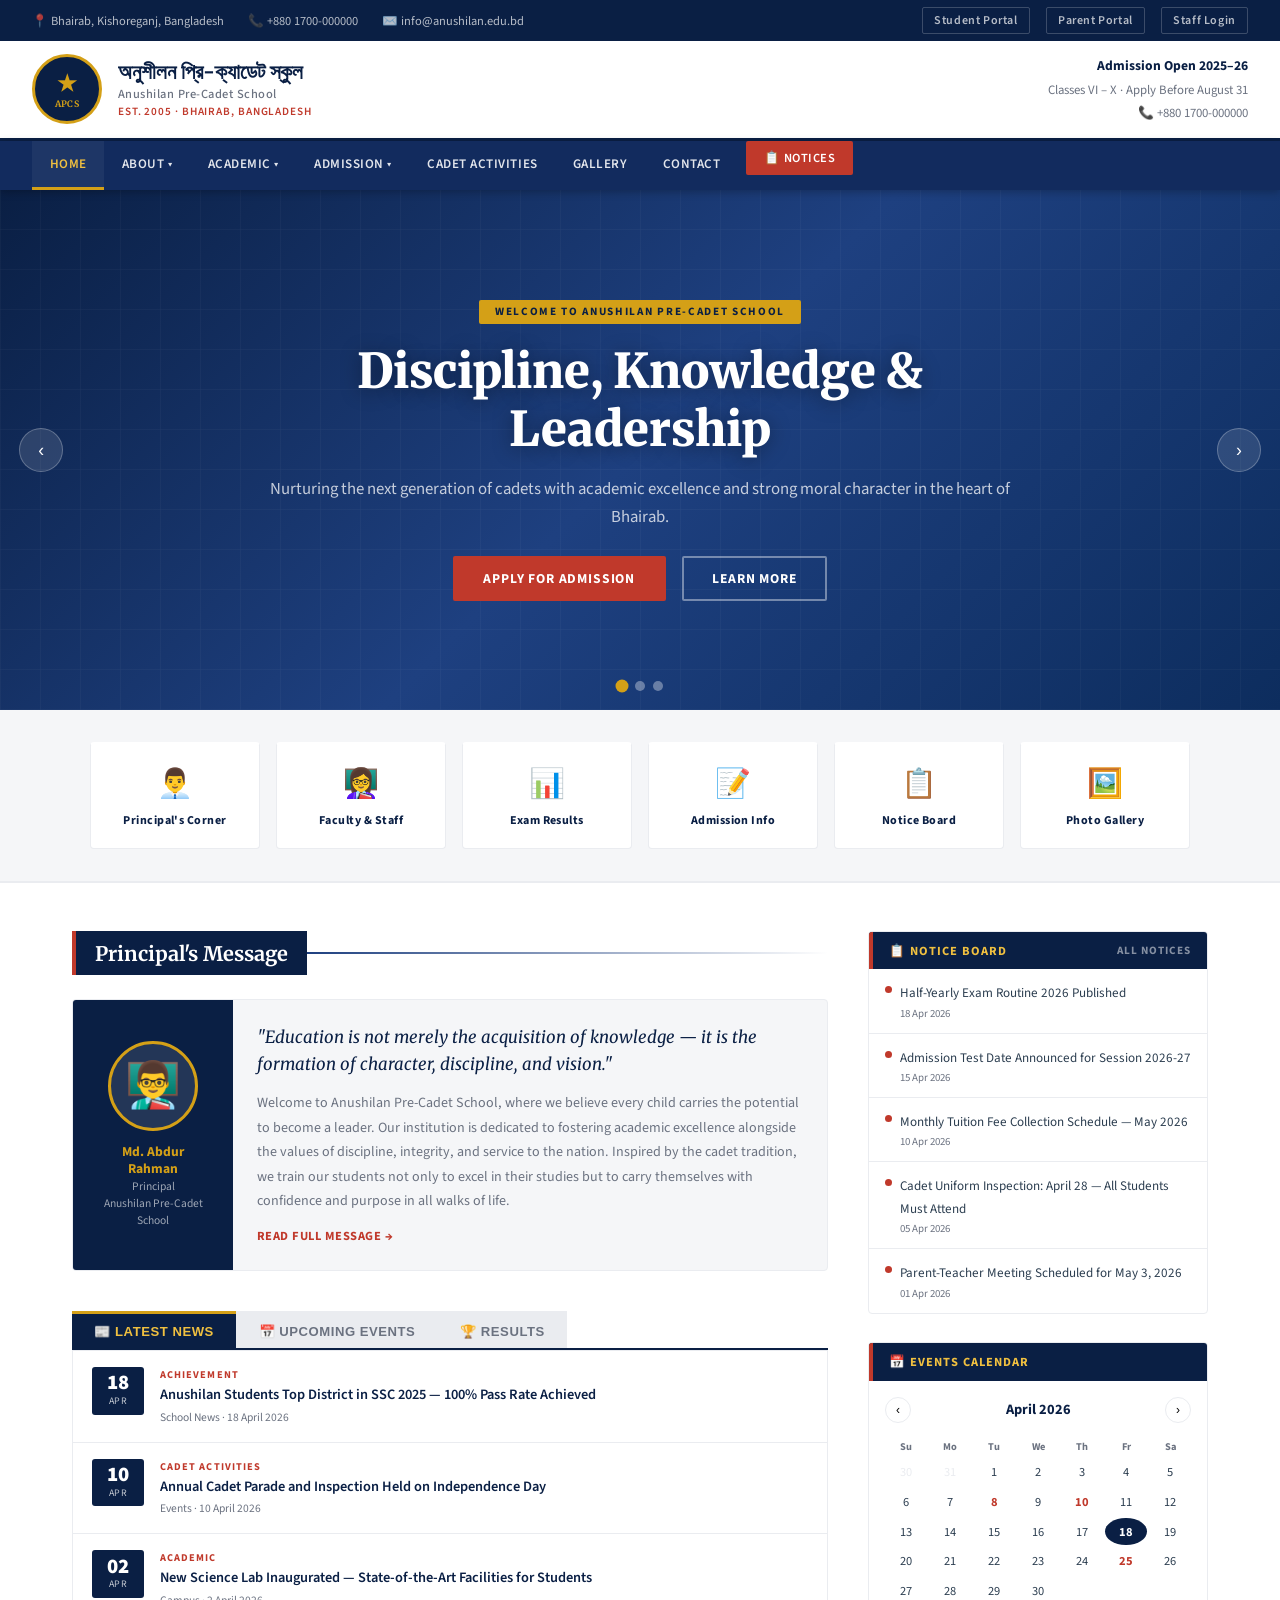
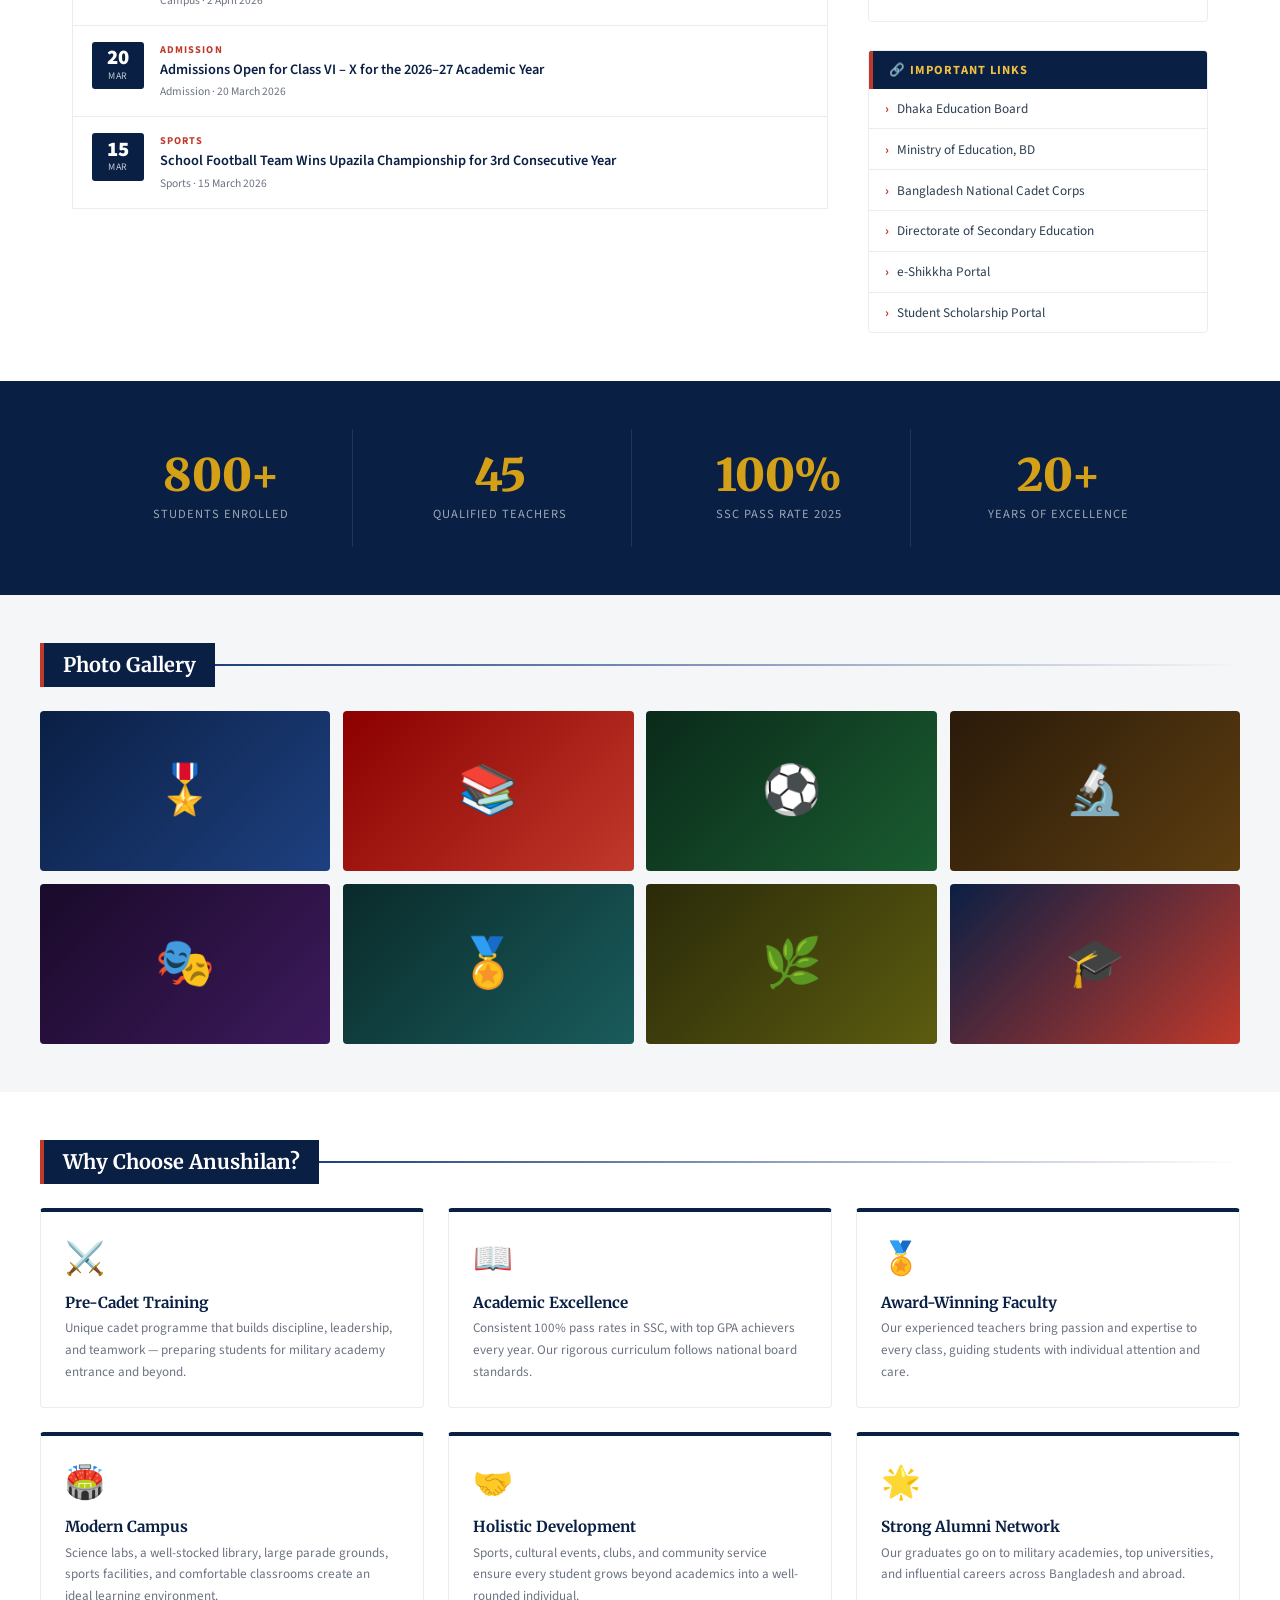
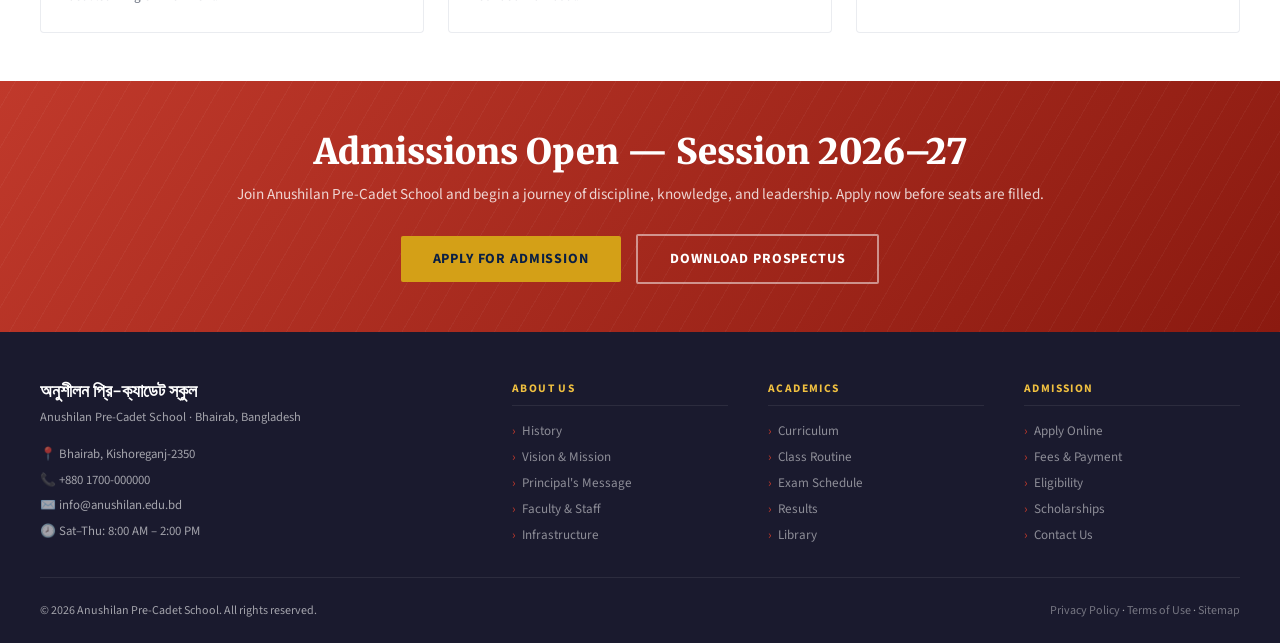
==== index.html @ 70c541c9 "first commit" ====
<!DOCTYPE html>
<html lang="en">
<head>
<meta charset="UTF-8">
<meta name="viewport" content="width=device-width, initial-scale=1.0">
<title>Anushilan Pre-Cadet School</title>
<link href="https://fonts.googleapis.com/css2?family=Merriweather:ital,wght@0,400;0,700;0,900;1,400&family=Source+Sans+3:wght@300;400;500;600;700&display=swap" rel="stylesheet">
<style>
*, *::before, *::after { box-sizing: border-box; margin: 0; padding: 0; }

:root {
  --navy: #0a1f44;
  --navy-mid: #122b5e;
  --navy-light: #1e4080;
  --red: #c0392b;
  --red-bright: #e74c3c;
  --gold: #d4a017;
  --gold-light: #f0c040;
  --white: #ffffff;
  --off-white: #f5f6f8;
  --light-gray: #eaecf0;
  --mid-gray: #6b7280;
  --dark: #1a1a2e;
  --text: #2c3e50;
}

html { scroll-behavior: smooth; }
body {
  font-family: 'Source Sans 3', sans-serif;
  color: var(--text);
  background: var(--white);
  overflow-x: hidden;
}

/* ── TOP BAR ── */
.topbar {
  background: var(--navy);
  padding: 0.45rem 2rem;
  display: flex;
  justify-content: space-between;
  align-items: center;
  font-size: 0.78rem;
  color: rgba(255,255,255,0.7);
  gap: 1rem;
  flex-wrap: wrap;
}
.topbar-left { display: flex; gap: 1.5rem; align-items: center; flex-wrap: wrap; }
.topbar-left span { display: flex; align-items: center; gap: 0.4rem; }
.topbar-right { display: flex; gap: 1rem; align-items: center; }
.topbar-right a {
  color: rgba(255,255,255,0.7); text-decoration: none;
  font-size: 0.75rem; font-weight: 600;
  letter-spacing: 0.05em;
  padding: 0.25rem 0.7rem;
  border: 1px solid rgba(255,255,255,0.2);
  border-radius: 2px;
  transition: all 0.2s;
}
.topbar-right a:hover { background: var(--red); border-color: var(--red); color: #fff; }

/* ── HEADER ── */
header {
  background: var(--white);
  border-bottom: 3px solid var(--navy);
  padding: 0.8rem 2rem;
  display: flex;
  align-items: center;
  justify-content: space-between;
  gap: 1rem;
}
.header-brand { display: flex; align-items: center; gap: 1rem; text-decoration: none; }
.logo-circle {
  width: 70px; height: 70px; flex-shrink: 0;
  background: var(--navy);
  border-radius: 50%;
  border: 3px solid var(--gold);
  display: flex; flex-direction: column;
  align-items: center; justify-content: center;
  color: var(--gold);
  font-family: 'Merriweather', serif;
  font-size: 0.55rem; font-weight: 700;
  letter-spacing: 0.05em; text-align: center;
  line-height: 1.3;
}
.logo-star { font-size: 1.4rem; display: block; }
.school-name-bn {
  font-family: 'Merriweather', serif;
  font-size: 1.3rem; font-weight: 900;
  color: var(--navy); line-height: 1.2;
}
.school-name-en {
  font-size: 0.78rem; color: var(--mid-gray);
  font-weight: 500; letter-spacing: 0.04em;
}
.school-est {
  font-size: 0.7rem; color: var(--red);
  font-weight: 600; letter-spacing: 0.08em;
  text-transform: uppercase; margin-top: 0.1rem;
}
.header-right {
  text-align: right; font-size: 0.8rem; color: var(--mid-gray);
  line-height: 1.8;
}
.header-right strong { color: var(--navy); font-size: 0.85rem; }

/* ── NAV ── */
nav {
  background: var(--navy-mid);
  position: sticky; top: 0; z-index: 100;
  box-shadow: 0 2px 8px rgba(0,0,0,0.25);
}
.nav-inner {
  display: flex; align-items: center;
  justify-content: space-between;
  padding: 0 2rem;
}
.nav-links { display: flex; list-style: none; }
.nav-links > li { position: relative; }
.nav-links > li > a {
  display: block;
  padding: 0.9rem 1.1rem;
  color: rgba(255,255,255,0.88);
  text-decoration: none;
  font-size: 0.82rem; font-weight: 600;
  letter-spacing: 0.04em;
  text-transform: uppercase;
  border-bottom: 3px solid transparent;
  transition: all 0.2s;
  white-space: nowrap;
}
.nav-links > li > a:hover,
.nav-links > li > a.active {
  color: var(--gold-light);
  border-bottom-color: var(--gold);
  background: rgba(255,255,255,0.05);
}
.nav-links li:hover .dropdown { display: block; }
.dropdown {
  display: none;
  position: absolute; top: 100%; left: 0;
  background: var(--navy);
  min-width: 200px;
  border-top: 2px solid var(--gold);
  box-shadow: 0 6px 20px rgba(0,0,0,0.35);
  z-index: 200;
}
.dropdown li a {
  display: block;
  padding: 0.65rem 1.2rem;
  color: rgba(255,255,255,0.75);
  text-decoration: none;
  font-size: 0.8rem;
  border-bottom: 1px solid rgba(255,255,255,0.06);
  transition: all 0.15s;
}
.dropdown li a:hover { background: rgba(255,255,255,0.07); color: var(--gold-light); padding-left: 1.6rem; }

.nav-notice-btn {
  background: var(--red);
  color: #fff !important;
  padding: 0.5rem 1.1rem !important;
  border-radius: 2px;
  border-bottom: none !important;
  margin-left: 0.5rem;
  font-size: 0.78rem !important;
}
.nav-notice-btn:hover { background: var(--red-bright) !important; }

/* Hamburger */
.hamburger {
  display: none;
  flex-direction: column; gap: 5px;
  cursor: pointer; padding: 0.8rem;
  background: none; border: none;
}
.hamburger span {
  display: block; width: 24px; height: 2px;
  background: #fff; border-radius: 2px;
  transition: all 0.3s;
}
.mobile-nav {
  display: none;
  flex-direction: column;
  background: var(--navy);
  padding: 0.5rem 0;
}
.mobile-nav.open { display: flex; }
.mobile-nav a {
  padding: 0.75rem 1.5rem;
  color: rgba(255,255,255,0.8);
  text-decoration: none;
  font-size: 0.85rem; font-weight: 600;
  border-bottom: 1px solid rgba(255,255,255,0.06);
}
.mobile-nav a:hover { background: rgba(255,255,255,0.06); color: var(--gold-light); }

/* ── HERO SLIDER ── */
.hero {
  position: relative;
  height: 520px;
  overflow: hidden;
  background: var(--navy);
}
.slides { display: flex; height: 100%; transition: transform 0.7s ease; }
.slide {
  min-width: 100%; height: 100%;
  display: flex; align-items: center; justify-content: center;
  position: relative; overflow: hidden;
  flex-direction: column; text-align: center;
  padding: 2rem;
}
.slide-1 { background: linear-gradient(135deg, #0a1f44 0%, #1e4080 50%, #0d2d5e 100%); }
.slide-2 { background: linear-gradient(135deg, #1a0a0a 0%, #5c1010 50%, #8b0000 100%); }
.slide-3 { background: linear-gradient(135deg, #0a2a1a 0%, #1a5c30 50%, #0d3d20 100%); }
.slide-bg-pattern {
  position: absolute; inset: 0; opacity: 0.06;
  background-image: repeating-linear-gradient(
    0deg, rgba(255,255,255,0.5) 0, rgba(255,255,255,0.5) 1px, transparent 1px, transparent 40px
  ),
  repeating-linear-gradient(
    90deg, rgba(255,255,255,0.5) 0, rgba(255,255,255,0.5) 1px, transparent 1px, transparent 40px
  );
}
.slide-content { position: relative; z-index: 2; max-width: 750px; }
.slide-tag {
  display: inline-block;
  background: var(--gold);
  color: var(--navy);
  font-size: 0.7rem; font-weight: 700;
  letter-spacing: 0.15em; text-transform: uppercase;
  padding: 0.3rem 1rem; border-radius: 2px;
  margin-bottom: 1.2rem;
}
.slide h2 {
  font-family: 'Merriweather', serif;
  font-size: clamp(1.8rem, 4vw, 3rem);
  font-weight: 900; color: #fff;
  line-height: 1.2; margin-bottom: 1rem;
  text-shadow: 0 2px 20px rgba(0,0,0,0.4);
}
.slide p {
  color: rgba(255,255,255,0.75);
  font-size: clamp(0.9rem, 2vw, 1.05rem);
  line-height: 1.7; margin-bottom: 1.5rem;
}
.slide-btn {
  display: inline-block;
  background: var(--red); color: #fff;
  padding: 0.7rem 1.8rem;
  font-size: 0.85rem; font-weight: 700;
  letter-spacing: 0.06em; text-transform: uppercase;
  text-decoration: none; border-radius: 2px;
  transition: background 0.2s;
  border: 2px solid var(--red);
}
.slide-btn:hover { background: var(--red-bright); }
.slide-btn-outline {
  background: transparent; color: #fff;
  margin-left: 0.8rem;
  border: 2px solid rgba(255,255,255,0.4);
}
.slide-btn-outline:hover { border-color: #fff; background: rgba(255,255,255,0.08); }

.slider-dots {
  position: absolute; bottom: 1.2rem; left: 50%;
  transform: translateX(-50%);
  display: flex; gap: 0.5rem; z-index: 10;
}
.dot {
  width: 10px; height: 10px; border-radius: 50%;
  background: rgba(255,255,255,0.35);
  cursor: pointer; transition: background 0.2s, transform 0.2s;
  border: none;
}
.dot.active { background: var(--gold); transform: scale(1.3); }

.slider-arrow {
  position: absolute; top: 50%; transform: translateY(-50%);
  background: rgba(255,255,255,0.12);
  border: 1px solid rgba(255,255,255,0.25);
  color: #fff; width: 44px; height: 44px;
  border-radius: 50%;
  cursor: pointer; font-size: 1.1rem;
  display: flex; align-items: center; justify-content: center;
  transition: background 0.2s; z-index: 10;
}
.slider-arrow:hover { background: var(--navy); }
.slider-prev { left: 1.2rem; }
.slider-next { right: 1.2rem; }

/* ── QUICK LINKS ── */
.quick-links {
  background: var(--off-white);
  border-bottom: 2px solid var(--light-gray);
  padding: 2rem;
}
.quick-links-grid {
  display: grid;
  grid-template-columns: repeat(6, 1fr);
  gap: 1rem;
  max-width: 1100px; margin: 0 auto;
}
.ql-item {
  display: flex; flex-direction: column;
  align-items: center; gap: 0.5rem;
  padding: 1.2rem 0.5rem;
  background: var(--white);
  border: 1px solid var(--light-gray);
  border-radius: 4px;
  text-decoration: none; color: var(--navy);
  text-align: center;
  transition: all 0.2s;
  border-top: 3px solid transparent;
}
.ql-item:hover {
  border-top-color: var(--red);
  box-shadow: 0 4px 16px rgba(0,0,0,0.08);
  transform: translateY(-3px);
  color: var(--red);
}
.ql-icon { font-size: 1.8rem; }
.ql-label { font-size: 0.75rem; font-weight: 700; letter-spacing: 0.04em; line-height: 1.3; }

/* ── MAIN CONTENT LAYOUT ── */
.main-wrapper {
  max-width: 1200px; margin: 0 auto;
  padding: 3rem 2rem;
  display: grid;
  grid-template-columns: 1fr 340px;
  gap: 2.5rem;
}

/* ── SECTION HEADING ── */
.sec-heading {
  display: flex; align-items: center; gap: 0;
  margin-bottom: 1.5rem;
}
.sec-heading h2 {
  font-family: 'Merriweather', serif;
  font-size: 1.25rem; font-weight: 700;
  color: var(--white);
  background: var(--navy);
  padding: 0.6rem 1.2rem;
  border-left: 4px solid var(--red);
}
.sec-heading-line {
  flex: 1; height: 2px;
  background: linear-gradient(to right, var(--navy-light), transparent);
}

/* ── PRINCIPAL MSG ── */
.principal-msg {
  background: var(--off-white);
  border: 1px solid var(--light-gray);
  border-radius: 4px;
  overflow: hidden;
  margin-bottom: 2.5rem;
}
.principal-inner {
  display: flex; gap: 0; align-items: stretch;
}
.principal-photo {
  width: 160px; flex-shrink: 0;
  background: var(--navy);
  display: flex; flex-direction: column;
  align-items: center; justify-content: center;
  padding: 1.5rem;
  gap: 0.7rem; text-align: center;
}
.principal-avatar {
  width: 90px; height: 90px; border-radius: 50%;
  background: rgba(255,255,255,0.1);
  border: 3px solid var(--gold);
  display: flex; align-items: center; justify-content: center;
  font-size: 2.8rem;
}
.principal-name {
  color: var(--gold); font-weight: 700; font-size: 0.85rem; line-height: 1.3;
}
.principal-title {
  color: rgba(255,255,255,0.6); font-size: 0.72rem;
}
.principal-body { padding: 1.5rem; flex: 1; }
.principal-body blockquote {
  font-family: 'Merriweather', serif;
  font-size: 1.05rem; font-style: italic;
  color: var(--navy); margin-bottom: 0.8rem;
  line-height: 1.6;
}
.principal-body p {
  font-size: 0.88rem; color: var(--mid-gray);
  line-height: 1.75;
}
.read-more {
  display: inline-block; margin-top: 0.8rem;
  font-size: 0.78rem; font-weight: 700;
  color: var(--red); text-decoration: none;
  letter-spacing: 0.04em; text-transform: uppercase;
}
.read-more:hover { text-decoration: underline; }

/* ── NEWS & EVENTS ── */
.news-events { margin-bottom: 2.5rem; }
.news-tabs {
  display: flex; gap: 0; margin-bottom: 0;
  border-bottom: 2px solid var(--navy);
}
.tab-btn {
  padding: 0.6rem 1.4rem;
  font-size: 0.82rem; font-weight: 700;
  letter-spacing: 0.04em; text-transform: uppercase;
  background: var(--light-gray); color: var(--mid-gray);
  border: none; cursor: pointer;
  transition: all 0.2s;
  border-top: 3px solid transparent;
}
.tab-btn.active {
  background: var(--navy); color: var(--gold-light);
  border-top-color: var(--gold);
}
.tab-content { display: none; }
.tab-content.active { display: block; }

.news-list { list-style: none; border: 1px solid var(--light-gray); }
.news-item {
  display: flex; align-items: flex-start; gap: 1rem;
  padding: 1rem 1.2rem;
  border-bottom: 1px solid var(--light-gray);
  transition: background 0.15s;
}
.news-item:last-child { border-bottom: none; }
.news-item:hover { background: var(--off-white); }
.news-date-box {
  min-width: 52px; text-align: center;
  background: var(--navy); color: #fff;
  border-radius: 3px; padding: 0.4rem 0.3rem;
  flex-shrink: 0;
}
.news-date-day { font-size: 1.3rem; font-weight: 900; line-height: 1; }
.news-date-mon { font-size: 0.62rem; text-transform: uppercase; letter-spacing: 0.06em; opacity: 0.75; }
.news-item-body { flex: 1; }
.news-item-tag {
  font-size: 0.65rem; font-weight: 700;
  letter-spacing: 0.1em; text-transform: uppercase;
  color: var(--red); margin-bottom: 0.2rem;
}
.news-item-title {
  font-size: 0.9rem; font-weight: 600;
  color: var(--navy); text-decoration: none;
  line-height: 1.4; display: block;
}
.news-item-title:hover { color: var(--red); }
.news-item-meta { font-size: 0.72rem; color: var(--mid-gray); margin-top: 0.2rem; }

/* ── SIDEBAR ── */
.sidebar { display: flex; flex-direction: column; gap: 1.8rem; }

.sidebar-widget {
  border: 1px solid var(--light-gray);
  border-radius: 4px; overflow: hidden;
}
.widget-header {
  background: var(--navy);
  color: var(--gold-light);
  padding: 0.6rem 1rem;
  font-size: 0.78rem; font-weight: 700;
  letter-spacing: 0.08em; text-transform: uppercase;
  border-left: 4px solid var(--red);
  display: flex; justify-content: space-between; align-items: center;
}
.widget-header a { color: rgba(255,255,255,0.5); font-size: 0.7rem; text-decoration: none; }
.widget-header a:hover { color: var(--gold-light); }

.notice-list { list-style: none; }
.notice-item {
  padding: 0.75rem 1rem;
  border-bottom: 1px solid var(--light-gray);
  display: flex; gap: 0.5rem; align-items: flex-start;
}
.notice-item:last-child { border-bottom: none; }
.notice-dot {
  width: 7px; height: 7px; border-radius: 50%;
  background: var(--red); flex-shrink: 0; margin-top: 5px;
}
.notice-item a {
  font-size: 0.82rem; color: var(--text);
  text-decoration: none; line-height: 1.5;
}
.notice-item a:hover { color: var(--red); }
.notice-date { font-size: 0.68rem; color: var(--mid-gray); display: block; margin-top: 0.1rem; }

.events-calendar { padding: 1rem; }
.cal-header {
  display: flex; justify-content: space-between; align-items: center;
  margin-bottom: 0.8rem;
}
.cal-month { font-weight: 700; font-size: 0.9rem; color: var(--navy); }
.cal-nav { background: none; border: 1px solid var(--light-gray); width: 26px; height: 26px; border-radius: 50%; cursor: pointer; font-size: 0.75rem; }
.cal-grid { display: grid; grid-template-columns: repeat(7, 1fr); gap: 2px; text-align: center; }
.cal-day-name { font-size: 0.65rem; font-weight: 700; color: var(--mid-gray); padding: 0.2rem; }
.cal-day {
  font-size: 0.78rem; padding: 0.3rem 0.1rem;
  border-radius: 3px; cursor: pointer; color: var(--text);
}
.cal-day:hover { background: var(--off-white); }
.cal-day.today { background: var(--navy); color: #fff; font-weight: 700; border-radius: 50%; }
.cal-day.has-event { color: var(--red); font-weight: 700; }
.cal-day.other-month { color: var(--light-gray); }

.links-list { list-style: none; }
.links-list li a {
  display: flex; align-items: center; gap: 0.5rem;
  padding: 0.65rem 1rem;
  color: var(--text); text-decoration: none;
  font-size: 0.83rem;
  border-bottom: 1px solid var(--light-gray);
  transition: all 0.15s;
}
.links-list li:last-child a { border-bottom: none; }
.links-list li a:hover { background: var(--off-white); color: var(--red); padding-left: 1.4rem; }
.links-list li a::before { content: '›'; color: var(--red); font-weight: 700; }

/* ── STATS BAND ── */
.stats-band {
  background: var(--navy);
  padding: 3rem 2rem;
}
.stats-inner {
  max-width: 1100px; margin: 0 auto;
  display: grid;
  grid-template-columns: repeat(4, 1fr);
  gap: 1rem; text-align: center;
}
.stat-box {
  padding: 1.5rem 1rem;
  border-right: 1px solid rgba(255,255,255,0.1);
}
.stat-box:last-child { border-right: none; }
.stat-num {
  font-family: 'Merriweather', serif;
  font-size: 2.8rem; font-weight: 900;
  color: var(--gold); line-height: 1;
}
.stat-label {
  font-size: 0.78rem; color: rgba(255,255,255,0.6);
  letter-spacing: 0.08em; text-transform: uppercase; margin-top: 0.4rem;
}

/* ── GALLERY STRIP ── */
.gallery-section {
  background: var(--off-white);
  padding: 3rem 2rem;
}
.gallery-inner { max-width: 1200px; margin: 0 auto; }
.gallery-grid {
  display: grid;
  grid-template-columns: repeat(4, 1fr);
  gap: 0.8rem; margin-top: 1.5rem;
}
.gal-item {
  height: 160px;
  border-radius: 4px;
  overflow: hidden; cursor: pointer;
  position: relative;
  display: flex; align-items: center; justify-content: center;
  font-size: 3rem;
  transition: transform 0.2s;
}
.gal-item:hover { transform: scale(1.03); }
.gal-item:hover .gal-overlay { opacity: 1; }
.gal-1 { background: linear-gradient(135deg, #0a1f44, #1e4080); }
.gal-2 { background: linear-gradient(135deg, #8b0000, #c0392b); }
.gal-3 { background: linear-gradient(135deg, #0a2a1a, #1a5c30); }
.gal-4 { background: linear-gradient(135deg, #2a1a0a, #5c3d10); }
.gal-5 { background: linear-gradient(135deg, #1a0a2a, #3d1a5c); }
.gal-6 { background: linear-gradient(135deg, #0a2a2a, #1a5c5c); }
.gal-7 { background: linear-gradient(135deg, #2a2a0a, #5c5c10); }
.gal-8 { background: linear-gradient(135deg, #0a1f44, #c0392b); }
.gal-overlay {
  position: absolute; inset: 0;
  background: rgba(0,0,0,0.5);
  display: flex; align-items: center; justify-content: center;
  color: #fff; font-size: 0.75rem; font-weight: 700;
  letter-spacing: 0.08em; text-transform: uppercase;
  opacity: 0; transition: opacity 0.2s;
}

/* ── ACHIEVEMENTS ── */
.achievements {
  padding: 3rem 2rem;
  background: var(--white);
}
.achievements-inner { max-width: 1200px; margin: 0 auto; }
.ach-grid {
  display: grid;
  grid-template-columns: repeat(3, 1fr);
  gap: 1.5rem; margin-top: 1.5rem;
}
.ach-card {
  border: 1px solid var(--light-gray);
  border-radius: 4px; padding: 1.5rem;
  border-top: 4px solid var(--navy);
  transition: all 0.2s; cursor: default;
}
.ach-card:hover { border-top-color: var(--red); box-shadow: 0 6px 20px rgba(0,0,0,0.07); }
.ach-icon { font-size: 2rem; margin-bottom: 0.7rem; }
.ach-title {
  font-family: 'Merriweather', serif;
  font-size: 0.95rem; font-weight: 700;
  color: var(--navy); margin-bottom: 0.4rem;
}
.ach-desc { font-size: 0.82rem; color: var(--mid-gray); line-height: 1.65; }

/* ── ADMISSION BANNER ── */
.admission-banner {
  background: linear-gradient(135deg, var(--red) 0%, #8b1a10 100%);
  padding: 3rem 2rem;
  text-align: center;
  position: relative; overflow: hidden;
}
.admission-banner::before {
  content: '';
  position: absolute; inset: 0;
  background: repeating-linear-gradient(
    -60deg, rgba(255,255,255,0.04) 0, rgba(255,255,255,0.04) 1px,
    transparent 1px, transparent 20px
  );
}
.admission-banner h2 {
  font-family: 'Merriweather', serif;
  font-size: clamp(1.5rem, 3vw, 2.2rem);
  color: #fff; font-weight: 900;
  margin-bottom: 0.6rem; position: relative;
}
.admission-banner p { color: rgba(255,255,255,0.8); font-size: 0.95rem; margin-bottom: 1.8rem; position: relative; }
.adm-btn {
  display: inline-block;
  background: var(--gold); color: var(--navy);
  padding: 0.8rem 2rem;
  font-size: 0.88rem; font-weight: 700;
  letter-spacing: 0.06em; text-transform: uppercase;
  text-decoration: none; border-radius: 2px;
  margin: 0 0.4rem; position: relative;
  transition: all 0.2s;
}
.adm-btn:hover { background: var(--gold-light); transform: translateY(-2px); }
.adm-btn-outline {
  background: transparent; color: #fff;
  border: 2px solid rgba(255,255,255,0.5);
}
.adm-btn-outline:hover { border-color: #fff; background: rgba(255,255,255,0.08); }

/* ── FOOTER ── */
footer {
  background: var(--dark);
  color: rgba(255,255,255,0.6);
  padding: 3rem 2rem 1.5rem;
}
.footer-grid {
  max-width: 1200px; margin: 0 auto;
  display: grid;
  grid-template-columns: 2fr 1fr 1fr 1fr;
  gap: 2.5rem;
  padding-bottom: 2rem;
  border-bottom: 1px solid rgba(255,255,255,0.08);
  margin-bottom: 1.5rem;
}
.footer-brand-name {
  font-family: 'Merriweather', serif;
  font-size: 1.1rem; color: #fff; font-weight: 700;
  margin-bottom: 0.4rem;
}
.footer-brand-sub { font-size: 0.78rem; margin-bottom: 1rem; }
.footer-contact { font-size: 0.8rem; line-height: 2; }
.footer-contact span { display: flex; gap: 0.5rem; align-items: center; }
.footer-col h4 {
  font-size: 0.72rem; font-weight: 700;
  letter-spacing: 0.12em; text-transform: uppercase;
  color: var(--gold-light); margin-bottom: 1rem;
  padding-bottom: 0.5rem;
  border-bottom: 1px solid rgba(255,255,255,0.08);
}
.footer-col ul { list-style: none; display: flex; flex-direction: column; gap: 0.5rem; }
.footer-col a {
  text-decoration: none; color: rgba(255,255,255,0.5);
  font-size: 0.82rem; transition: color 0.2s;
  display: flex; align-items: center; gap: 0.4rem;
}
.footer-col a::before { content: '›'; color: var(--red); }
.footer-col a:hover { color: var(--gold-light); }
.footer-bottom {
  max-width: 1200px; margin: 0 auto;
  display: flex; justify-content: space-between;
  align-items: center; flex-wrap: wrap; gap: 0.8rem;
  font-size: 0.75rem;
}
.footer-bottom a { color: rgba(255,255,255,0.4); text-decoration: none; }
.footer-bottom a:hover { color: var(--gold-light); }

/* ── RESPONSIVE ── */
@media (max-width: 1024px) {
  .main-wrapper { grid-template-columns: 1fr 280px; }
  .quick-links-grid { grid-template-columns: repeat(3, 1fr); }
  .stats-inner { grid-template-columns: repeat(2, 1fr); }
  .stats-inner .stat-box:nth-child(2) { border-right: none; }
  .gallery-grid { grid-template-columns: repeat(3, 1fr); }
  .gal-item:last-child { display: none; }
  .footer-grid { grid-template-columns: 1fr 1fr; }
}

@media (max-width: 768px) {
  .topbar { padding: 0.4rem 1rem; }
  .topbar-right { display: none; }
  header { padding: 0.8rem 1rem; }
  .header-right { display: none; }
  .logo-circle { width: 55px; height: 55px; }
  .school-name-bn { font-size: 1rem; }

  .nav-inner { padding: 0 1rem; }
  .nav-links { display: none; }
  .hamburger { display: flex; }

  .hero { height: 420px; }
  .slide h2 { font-size: 1.5rem; }
  .slide-btn-outline { display: none; }

  .quick-links-grid { grid-template-columns: repeat(3, 1fr); gap: 0.6rem; }

  .main-wrapper {
    grid-template-columns: 1fr;
    padding: 1.5rem 1rem;
  }
  .sidebar { order: -1; }

  .principal-inner { flex-direction: column; }
  .principal-photo { width: 100%; flex-direction: row; padding: 1rem 1.5rem; gap: 1rem; }
  .principal-avatar { width: 60px; height: 60px; font-size: 1.8rem; }

  .stats-inner { grid-template-columns: repeat(2, 1fr); gap: 0.5rem; }
  .gallery-grid { grid-template-columns: repeat(2, 1fr); }
  .gal-item:nth-child(n+5) { display: none; }
  .ach-grid { grid-template-columns: 1fr; }
  .footer-grid { grid-template-columns: 1fr 1fr; gap: 1.5rem; }
}

@media (max-width: 480px) {
  .quick-links-grid { grid-template-columns: repeat(2, 1fr); }
  .news-tabs { overflow-x: auto; }
  .tab-btn { padding: 0.5rem 0.8rem; font-size: 0.75rem; white-space: nowrap; }
  .stats-inner { grid-template-columns: 1fr 1fr; }
  .stat-num { font-size: 2rem; }
  .gallery-grid { grid-template-columns: 1fr 1fr; }
  .footer-grid { grid-template-columns: 1fr; }
  .footer-bottom { flex-direction: column; text-align: center; }
  .adm-btn { display: block; margin: 0.4rem auto; max-width: 260px; }
}
</style>
</head>
<body>

<!-- TOP BAR -->
<div class="topbar">
  <div class="topbar-left">
    <span>📍 Bhairab, Kishoreganj, Bangladesh</span>
    <span>📞 +880 1700-000000</span>
    <span>✉️ info@anushilan.edu.bd</span>
  </div>
  <div class="topbar-right">
    <a href="#">Student Portal</a>
    <a href="#">Parent Portal</a>
    <a href="#">Staff Login</a>
  </div>
</div>

<!-- HEADER -->
<header>
  <a href="#" class="header-brand">
    <div class="logo-circle">
      <span class="logo-star">★</span>
      APCS
    </div>
    <div>
      <div class="school-name-bn">অনুশীলন প্রি-ক্যাডেট স্কুল</div>
      <div class="school-name-en">Anushilan Pre-Cadet School</div>
      <div class="school-est">Est. 2005 · Bhairab, Bangladesh</div>
    </div>
  </a>
  <div class="header-right">
    <strong>Admission Open 2025–26</strong><br>
    Classes VI – X · Apply Before August 31<br>
    📞 +880 1700-000000
  </div>
</header>

<!-- NAV -->
<nav>
  <div class="nav-inner">
    <ul class="nav-links" id="navLinks">
      <li><a href="#" class="active">Home</a></li>
      <li>
        <a href="#">About ▾</a>
        <ul class="dropdown">
          <li><a href="#">History</a></li>
          <li><a href="#">Vision & Mission</a></li>
          <li><a href="#">Principal's Message</a></li>
          <li><a href="#">Faculty & Staff</a></li>
          <li><a href="#">Infrastructure</a></li>
        </ul>
      </li>
      <li>
        <a href="#">Academic ▾</a>
        <ul class="dropdown">
          <li><a href="#">Curriculum</a></li>
          <li><a href="#">Class Routine</a></li>
          <li><a href="#">Results</a></li>
          <li><a href="#">Examination</a></li>
          <li><a href="#">Library</a></li>
        </ul>
      </li>
      <li>
        <a href="#">Admission ▾</a>
        <ul class="dropdown">
          <li><a href="#">How to Apply</a></li>
          <li><a href="#">Fees & Payment</a></li>
          <li><a href="#">Eligibility</a></li>
          <li><a href="#">Scholarships</a></li>
        </ul>
      </li>
      <li><a href="#">Cadet Activities</a></li>
      <li><a href="#">Gallery</a></li>
      <li><a href="#">Contact</a></li>
      <li><a href="#" class="nav-notice-btn">📋 Notices</a></li>
    </ul>
    <button class="hamburger" id="hamburger" aria-label="Menu">
      <span></span><span></span><span></span>
    </button>
  </div>
  <div class="mobile-nav" id="mobileNav">
    <a href="#">🏠 Home</a>
    <a href="#">ℹ️ About</a>
    <a href="#">📚 Academic</a>
    <a href="#">📝 Admission</a>
    <a href="#">⚔️ Cadet Activities</a>
    <a href="#">🖼️ Gallery</a>
    <a href="#">📋 Notices</a>
    <a href="#">📞 Contact</a>
  </div>
</nav>

<!-- HERO SLIDER -->
<section class="hero">
  <div class="slides" id="slides">
    <div class="slide slide-1">
      <div class="slide-bg-pattern"></div>
      <div class="slide-content">
        <span class="slide-tag">Welcome to Anushilan Pre-Cadet School</span>
        <h2>Discipline, Knowledge &amp; Leadership</h2>
        <p>Nurturing the next generation of cadets with academic excellence and strong moral character in the heart of Bhairab.</p>
        <a href="#" class="slide-btn">Apply for Admission</a>
        <a href="#" class="slide-btn slide-btn-outline">Learn More</a>
      </div>
    </div>
    <div class="slide slide-2">
      <div class="slide-bg-pattern"></div>
      <div class="slide-content">
        <span class="slide-tag">Academic Excellence</span>
        <h2>Shaping Brilliant Minds for Tomorrow</h2>
        <p>Our students consistently achieve top results in national exams, with expert faculty guiding every step of the journey.</p>
        <a href="#" class="slide-btn">View Results</a>
        <a href="#" class="slide-btn slide-btn-outline">Meet Our Faculty</a>
      </div>
    </div>
    <div class="slide slide-3">
      <div class="slide-bg-pattern"></div>
      <div class="slide-content">
        <span class="slide-tag">Cadet Training & Activities</span>
        <h2>Building Character Through Discipline</h2>
        <p>Our unique pre-cadet programme trains students in leadership, teamwork, and physical fitness alongside academics.</p>
        <a href="#" class="slide-btn">Explore Activities</a>
        <a href="#" class="slide-btn slide-btn-outline">Gallery</a>
      </div>
    </div>
  </div>
  <button class="slider-arrow slider-prev" id="prev">&#8249;</button>
  <button class="slider-arrow slider-next" id="next">&#8250;</button>
  <div class="slider-dots" id="dots">
    <button class="dot active" data-i="0"></button>
    <button class="dot" data-i="1"></button>
    <button class="dot" data-i="2"></button>
  </div>
</section>

<!-- QUICK LINKS -->
<div class="quick-links">
  <div class="quick-links-grid">
    <a href="#" class="ql-item"><span class="ql-icon">👨‍💼</span><span class="ql-label">Principal's Corner</span></a>
    <a href="#" class="ql-item"><span class="ql-icon">👩‍🏫</span><span class="ql-label">Faculty & Staff</span></a>
    <a href="#" class="ql-item"><span class="ql-icon">📊</span><span class="ql-label">Exam Results</span></a>
    <a href="#" class="ql-item"><span class="ql-icon">📝</span><span class="ql-label">Admission Info</span></a>
    <a href="#" class="ql-item"><span class="ql-icon">📋</span><span class="ql-label">Notice Board</span></a>
    <a href="#" class="ql-item"><span class="ql-icon">🖼️</span><span class="ql-label">Photo Gallery</span></a>
  </div>
</div>

<!-- MAIN CONTENT -->
<div class="main-wrapper">
  <!-- LEFT: CONTENT -->
  <div class="content">

    <!-- Principal Message -->
    <div class="sec-heading">
      <h2>Principal's Message</h2>
      <div class="sec-heading-line"></div>
    </div>
    <div class="principal-msg">
      <div class="principal-inner">
        <div class="principal-photo">
          <div class="principal-avatar">👨‍🏫</div>
          <div>
            <div class="principal-name">Md. Abdur Rahman</div>
            <div class="principal-title">Principal<br>Anushilan Pre-Cadet School</div>
          </div>
        </div>
        <div class="principal-body">
          <blockquote>"Education is not merely the acquisition of knowledge — it is the formation of character, discipline, and vision."</blockquote>
          <p>Welcome to Anushilan Pre-Cadet School, where we believe every child carries the potential to become a leader. Our institution is dedicated to fostering academic excellence alongside the values of discipline, integrity, and service to the nation. Inspired by the cadet tradition, we train our students not only to excel in their studies but to carry themselves with confidence and purpose in all walks of life.</p>
          <a href="#" class="read-more">Read Full Message →</a>
        </div>
      </div>
    </div>

    <!-- News & Events -->
    <div class="news-events">
      <div class="news-tabs">
        <button class="tab-btn active" data-tab="news">📰 Latest News</button>
        <button class="tab-btn" data-tab="events">📅 Upcoming Events</button>
        <button class="tab-btn" data-tab="results">🏆 Results</button>
      </div>
      <div id="news" class="tab-content active">
        <ul class="news-list">
          <li class="news-item">
            <div class="news-date-box"><div class="news-date-day">18</div><div class="news-date-mon">Apr</div></div>
            <div class="news-item-body">
              <div class="news-item-tag">Achievement</div>
              <a href="#" class="news-item-title">Anushilan Students Top District in SSC 2025 — 100% Pass Rate Achieved</a>
              <div class="news-item-meta">School News · 18 April 2026</div>
            </div>
          </li>
          <li class="news-item">
            <div class="news-date-box"><div class="news-date-day">10</div><div class="news-date-mon">Apr</div></div>
            <div class="news-item-body">
              <div class="news-item-tag">Cadet Activities</div>
              <a href="#" class="news-item-title">Annual Cadet Parade and Inspection Held on Independence Day</a>
              <div class="news-item-meta">Events · 10 April 2026</div>
            </div>
          </li>
          <li class="news-item">
            <div class="news-date-box"><div class="news-date-day">02</div><div class="news-date-mon">Apr</div></div>
            <div class="news-item-body">
              <div class="news-item-tag">Academic</div>
              <a href="#" class="news-item-title">New Science Lab Inaugurated — State-of-the-Art Facilities for Students</a>
              <div class="news-item-meta">Campus · 2 April 2026</div>
            </div>
          </li>
          <li class="news-item">
            <div class="news-date-box"><div class="news-date-day">20</div><div class="news-date-mon">Mar</div></div>
            <div class="news-item-body">
              <div class="news-item-tag">Admission</div>
              <a href="#" class="news-item-title">Admissions Open for Class VI – X for the 2026–27 Academic Year</a>
              <div class="news-item-meta">Admission · 20 March 2026</div>
            </div>
          </li>
          <li class="news-item">
            <div class="news-date-box"><div class="news-date-day">15</div><div class="news-date-mon">Mar</div></div>
            <div class="news-item-body">
              <div class="news-item-tag">Sports</div>
              <a href="#" class="news-item-title">School Football Team Wins Upazila Championship for 3rd Consecutive Year</a>
              <div class="news-item-meta">Sports · 15 March 2026</div>
            </div>
          </li>
        </ul>
      </div>
      <div id="events" class="tab-content">
        <ul class="news-list">
          <li class="news-item">
            <div class="news-date-box" style="background:var(--red)"><div class="news-date-day">25</div><div class="news-date-mon">Apr</div></div>
            <div class="news-item-body">
              <div class="news-item-tag">Exam</div>
              <a href="#" class="news-item-title">Half-Yearly Examination Begins — Class VI to X</a>
              <div class="news-item-meta">Starting 25 April 2026</div>
            </div>
          </li>
          <li class="news-item">
            <div class="news-date-box" style="background:var(--red)"><div class="news-date-day">10</div><div class="news-date-mon">May</div></div>
            <div class="news-item-body">
              <div class="news-item-tag">Cultural</div>
              <a href="#" class="news-item-title">Annual Cultural Programme & Prize Distribution Ceremony</a>
              <div class="news-item-meta">10 May 2026 · School Auditorium</div>
            </div>
          </li>
          <li class="news-item">
            <div class="news-date-box" style="background:var(--red)"><div class="news-date-day">01</div><div class="news-date-mon">Jun</div></div>
            <div class="news-item-body">
              <div class="news-item-tag">Admission</div>
              <a href="#" class="news-item-title">Admission Test for Class VI — 2026-27 Session</a>
              <div class="news-item-meta">1 June 2026 · 9:00 AM</div>
            </div>
          </li>
        </ul>
      </div>
      <div id="results" class="tab-content">
        <ul class="news-list">
          <li class="news-item">
            <div class="news-date-box" style="background:var(--gold);color:var(--navy)"><div class="news-date-day">🏆</div><div class="news-date-mon">2025</div></div>
            <div class="news-item-body">
              <div class="news-item-tag">SSC Result</div>
              <a href="#" class="news-item-title">SSC 2025 — 100% Pass Rate, 24 Students Achieved GPA 5.00</a>
              <div class="news-item-meta">Board Result · 2025</div>
            </div>
          </li>
          <li class="news-item">
            <div class="news-date-box" style="background:var(--gold);color:var(--navy)"><div class="news-date-day">🥇</div><div class="news-date-mon">2024</div></div>
            <div class="news-item-body">
              <div class="news-item-tag">JSC Result</div>
              <a href="#" class="news-item-title">JSC 2024 — School Tops Bhairab Upazila with 98.7% Pass Rate</a>
              <div class="news-item-meta">Board Result · 2024</div>
            </div>
          </li>
        </ul>
      </div>
    </div>

  </div><!-- /content -->

  <!-- RIGHT: SIDEBAR -->
  <aside class="sidebar">

    <!-- Notice Board -->
    <div class="sidebar-widget">
      <div class="widget-header">📋 Notice Board <a href="#">All Notices</a></div>
      <ul class="notice-list">
        <li class="notice-item">
          <div class="notice-dot"></div>
          <div>
            <a href="#">Half-Yearly Exam Routine 2026 Published</a>
            <span class="notice-date">18 Apr 2026</span>
          </div>
        </li>
        <li class="notice-item">
          <div class="notice-dot"></div>
          <div>
            <a href="#">Admission Test Date Announced for Session 2026-27</a>
            <span class="notice-date">15 Apr 2026</span>
          </div>
        </li>
        <li class="notice-item">
          <div class="notice-dot"></div>
          <div>
            <a href="#">Monthly Tuition Fee Collection Schedule — May 2026</a>
            <span class="notice-date">10 Apr 2026</span>
          </div>
        </li>
        <li class="notice-item">
          <div class="notice-dot"></div>
          <div>
            <a href="#">Cadet Uniform Inspection: April 28 — All Students Must Attend</a>
            <span class="notice-date">05 Apr 2026</span>
          </div>
        </li>
        <li class="notice-item">
          <div class="notice-dot"></div>
          <div>
            <a href="#">Parent-Teacher Meeting Scheduled for May 3, 2026</a>
            <span class="notice-date">01 Apr 2026</span>
          </div>
        </li>
      </ul>
    </div>

    <!-- Calendar -->
    <div class="sidebar-widget">
      <div class="widget-header">📅 Events Calendar</div>
      <div class="events-calendar">
        <div class="cal-header">
          <button class="cal-nav">‹</button>
          <span class="cal-month">April 2026</span>
          <button class="cal-nav">›</button>
        </div>
        <div class="cal-grid">
          <div class="cal-day-name">Su</div><div class="cal-day-name">Mo</div>
          <div class="cal-day-name">Tu</div><div class="cal-day-name">We</div>
          <div class="cal-day-name">Th</div><div class="cal-day-name">Fr</div>
          <div class="cal-day-name">Sa</div>
          <div class="cal-day other-month">30</div>
          <div class="cal-day other-month">31</div>
          <div class="cal-day">1</div><div class="cal-day">2</div>
          <div class="cal-day">3</div><div class="cal-day">4</div>
          <div class="cal-day">5</div>
          <div class="cal-day">6</div><div class="cal-day">7</div>
          <div class="cal-day has-event">8</div>
          <div class="cal-day">9</div><div class="cal-day has-event">10</div>
          <div class="cal-day">11</div><div class="cal-day">12</div>
          <div class="cal-day">13</div><div class="cal-day">14</div>
          <div class="cal-day">15</div><div class="cal-day">16</div>
          <div class="cal-day">17</div>
          <div class="cal-day today">18</div>
          <div class="cal-day">19</div>
          <div class="cal-day">20</div><div class="cal-day">21</div>
          <div class="cal-day">22</div><div class="cal-day">23</div>
          <div class="cal-day">24</div>
          <div class="cal-day has-event">25</div>
          <div class="cal-day">26</div><div class="cal-day">27</div>
          <div class="cal-day">28</div><div class="cal-day">29</div>
          <div class="cal-day">30</div>
        </div>
      </div>
    </div>

    <!-- Quick Links -->
    <div class="sidebar-widget">
      <div class="widget-header">🔗 Important Links</div>
      <ul class="links-list">
        <li><a href="#">Dhaka Education Board</a></li>
        <li><a href="#">Ministry of Education, BD</a></li>
        <li><a href="#">Bangladesh National Cadet Corps</a></li>
        <li><a href="#">Directorate of Secondary Education</a></li>
        <li><a href="#">e-Shikkha Portal</a></li>
        <li><a href="#">Student Scholarship Portal</a></li>
      </ul>
    </div>

  </aside>
</div><!-- /main-wrapper -->

<!-- STATS BAND -->
<div class="stats-band">
  <div class="stats-inner">
    <div class="stat-box">
      <div class="stat-num">800+</div>
      <div class="stat-label">Students Enrolled</div>
    </div>
    <div class="stat-box">
      <div class="stat-num">45</div>
      <div class="stat-label">Qualified Teachers</div>
    </div>
    <div class="stat-box">
      <div class="stat-num">100%</div>
      <div class="stat-label">SSC Pass Rate 2025</div>
    </div>
    <div class="stat-box">
      <div class="stat-num">20+</div>
      <div class="stat-label">Years of Excellence</div>
    </div>
  </div>
</div>

<!-- GALLERY -->
<section class="gallery-section">
  <div class="gallery-inner">
    <div class="sec-heading">
      <h2>Photo Gallery</h2>
      <div class="sec-heading-line"></div>
    </div>
    <div class="gallery-grid">
      <div class="gal-item gal-1">🎖️<div class="gal-overlay">Cadet Parade</div></div>
      <div class="gal-item gal-2">📚<div class="gal-overlay">Classrooms</div></div>
      <div class="gal-item gal-3">⚽<div class="gal-overlay">Sports Day</div></div>
      <div class="gal-item gal-4">🔬<div class="gal-overlay">Science Lab</div></div>
      <div class="gal-item gal-5">🎭<div class="gal-overlay">Cultural Event</div></div>
      <div class="gal-item gal-6">🏅<div class="gal-overlay">Prize Giving</div></div>
      <div class="gal-item gal-7">🌿<div class="gal-overlay">Campus Life</div></div>
      <div class="gal-item gal-8">🎓<div class="gal-overlay">Graduation</div></div>
    </div>
  </div>
</section>

<!-- ACHIEVEMENTS -->
<section class="achievements">
  <div class="achievements-inner">
    <div class="sec-heading">
      <h2>Why Choose Anushilan?</h2>
      <div class="sec-heading-line"></div>
    </div>
    <div class="ach-grid">
      <div class="ach-card">
        <div class="ach-icon">⚔️</div>
        <div class="ach-title">Pre-Cadet Training</div>
        <div class="ach-desc">Unique cadet programme that builds discipline, leadership, and teamwork — preparing students for military academy entrance and beyond.</div>
      </div>
      <div class="ach-card">
        <div class="ach-icon">📖</div>
        <div class="ach-title">Academic Excellence</div>
        <div class="ach-desc">Consistent 100% pass rates in SSC, with top GPA achievers every year. Our rigorous curriculum follows national board standards.</div>
      </div>
      <div class="ach-card">
        <div class="ach-icon">🏅</div>
        <div class="ach-title">Award-Winning Faculty</div>
        <div class="ach-desc">Our experienced teachers bring passion and expertise to every class, guiding students with individual attention and care.</div>
      </div>
      <div class="ach-card">
        <div class="ach-icon">🏟️</div>
        <div class="ach-title">Modern Campus</div>
        <div class="ach-desc">Science labs, a well-stocked library, large parade grounds, sports facilities, and comfortable classrooms create an ideal learning environment.</div>
      </div>
      <div class="ach-card">
        <div class="ach-icon">🤝</div>
        <div class="ach-title">Holistic Development</div>
        <div class="ach-desc">Sports, cultural events, clubs, and community service ensure every student grows beyond academics into a well-rounded individual.</div>
      </div>
      <div class="ach-card">
        <div class="ach-icon">🌟</div>
        <div class="ach-title">Strong Alumni Network</div>
        <div class="ach-desc">Our graduates go on to military academies, top universities, and influential careers across Bangladesh and abroad.</div>
      </div>
    </div>
  </div>
</section>

<!-- ADMISSION BANNER -->
<section class="admission-banner">
  <h2>Admissions Open — Session 2026–27</h2>
  <p>Join Anushilan Pre-Cadet School and begin a journey of discipline, knowledge, and leadership. Apply now before seats are filled.</p>
  <a href="#" class="adm-btn">Apply for Admission</a>
  <a href="#" class="adm-btn adm-btn-outline">Download Prospectus</a>
</section>

<!-- FOOTER -->
<footer>
  <div class="footer-grid">
    <div class="footer-brand">
      <div class="footer-brand-name">অনুশীলন প্রি-ক্যাডেট স্কুল</div>
      <div class="footer-brand-sub">Anushilan Pre-Cadet School · Bhairab, Bangladesh</div>
      <div class="footer-contact">
        <span>📍 Bhairab, Kishoreganj-2350</span>
        <span>📞 +880 1700-000000</span>
        <span>✉️ info@anushilan.edu.bd</span>
        <span>🕗 Sat–Thu: 8:00 AM – 2:00 PM</span>
      </div>
    </div>
    <div class="footer-col">
      <h4>About Us</h4>
      <ul>
        <li><a href="#">History</a></li>
        <li><a href="#">Vision & Mission</a></li>
        <li><a href="#">Principal's Message</a></li>
        <li><a href="#">Faculty & Staff</a></li>
        <li><a href="#">Infrastructure</a></li>
      </ul>
    </div>
    <div class="footer-col">
      <h4>Academics</h4>
      <ul>
        <li><a href="#">Curriculum</a></li>
        <li><a href="#">Class Routine</a></li>
        <li><a href="#">Exam Schedule</a></li>
        <li><a href="#">Results</a></li>
        <li><a href="#">Library</a></li>
      </ul>
    </div>
    <div class="footer-col">
      <h4>Admission</h4>
      <ul>
        <li><a href="#">Apply Online</a></li>
        <li><a href="#">Fees & Payment</a></li>
        <li><a href="#">Eligibility</a></li>
        <li><a href="#">Scholarships</a></li>
        <li><a href="#">Contact Us</a></li>
      </ul>
    </div>
  </div>
  <div class="footer-bottom">
    <span>© 2026 Anushilan Pre-Cadet School. All rights reserved.</span>
    <span>
      <a href="#">Privacy Policy</a> ·
      <a href="#">Terms of Use</a> ·
      <a href="#">Sitemap</a>
    </span>
  </div>
</footer>

<script>
// ── SLIDER ──
let cur = 0;
const slides = document.getElementById('slides');
const dots = document.querySelectorAll('.dot');
const total = 3;
let auto;

function goTo(n) {
  cur = (n + total) % total;
  slides.style.transform = `translateX(-${cur * 100}%)`;
  dots.forEach((d, i) => d.classList.toggle('active', i === cur));
}
document.getElementById('prev').onclick = () => { goTo(cur - 1); resetAuto(); };
document.getElementById('next').onclick = () => { goTo(cur + 1); resetAuto(); };
dots.forEach(d => d.addEventListener('click', () => { goTo(+d.dataset.i); resetAuto(); }));
function resetAuto() { clearInterval(auto); auto = setInterval(() => goTo(cur + 1), 5000); }
auto = setInterval(() => goTo(cur + 1), 5000);

// ── TABS ──
document.querySelectorAll('.tab-btn').forEach(btn => {
  btn.addEventListener('click', () => {
    document.querySelectorAll('.tab-btn').forEach(b => b.classList.remove('active'));
    document.querySelectorAll('.tab-content').forEach(c => c.classList.remove('active'));
    btn.classList.add('active');
    document.getElementById(btn.dataset.tab).classList.add('active');
  });
});

// ── HAMBURGER ──
const ham = document.getElementById('hamburger');
const mNav = document.getElementById('mobileNav');
ham.addEventListener('click', () => mNav.classList.toggle('open'));
</script>
</body>
</html>
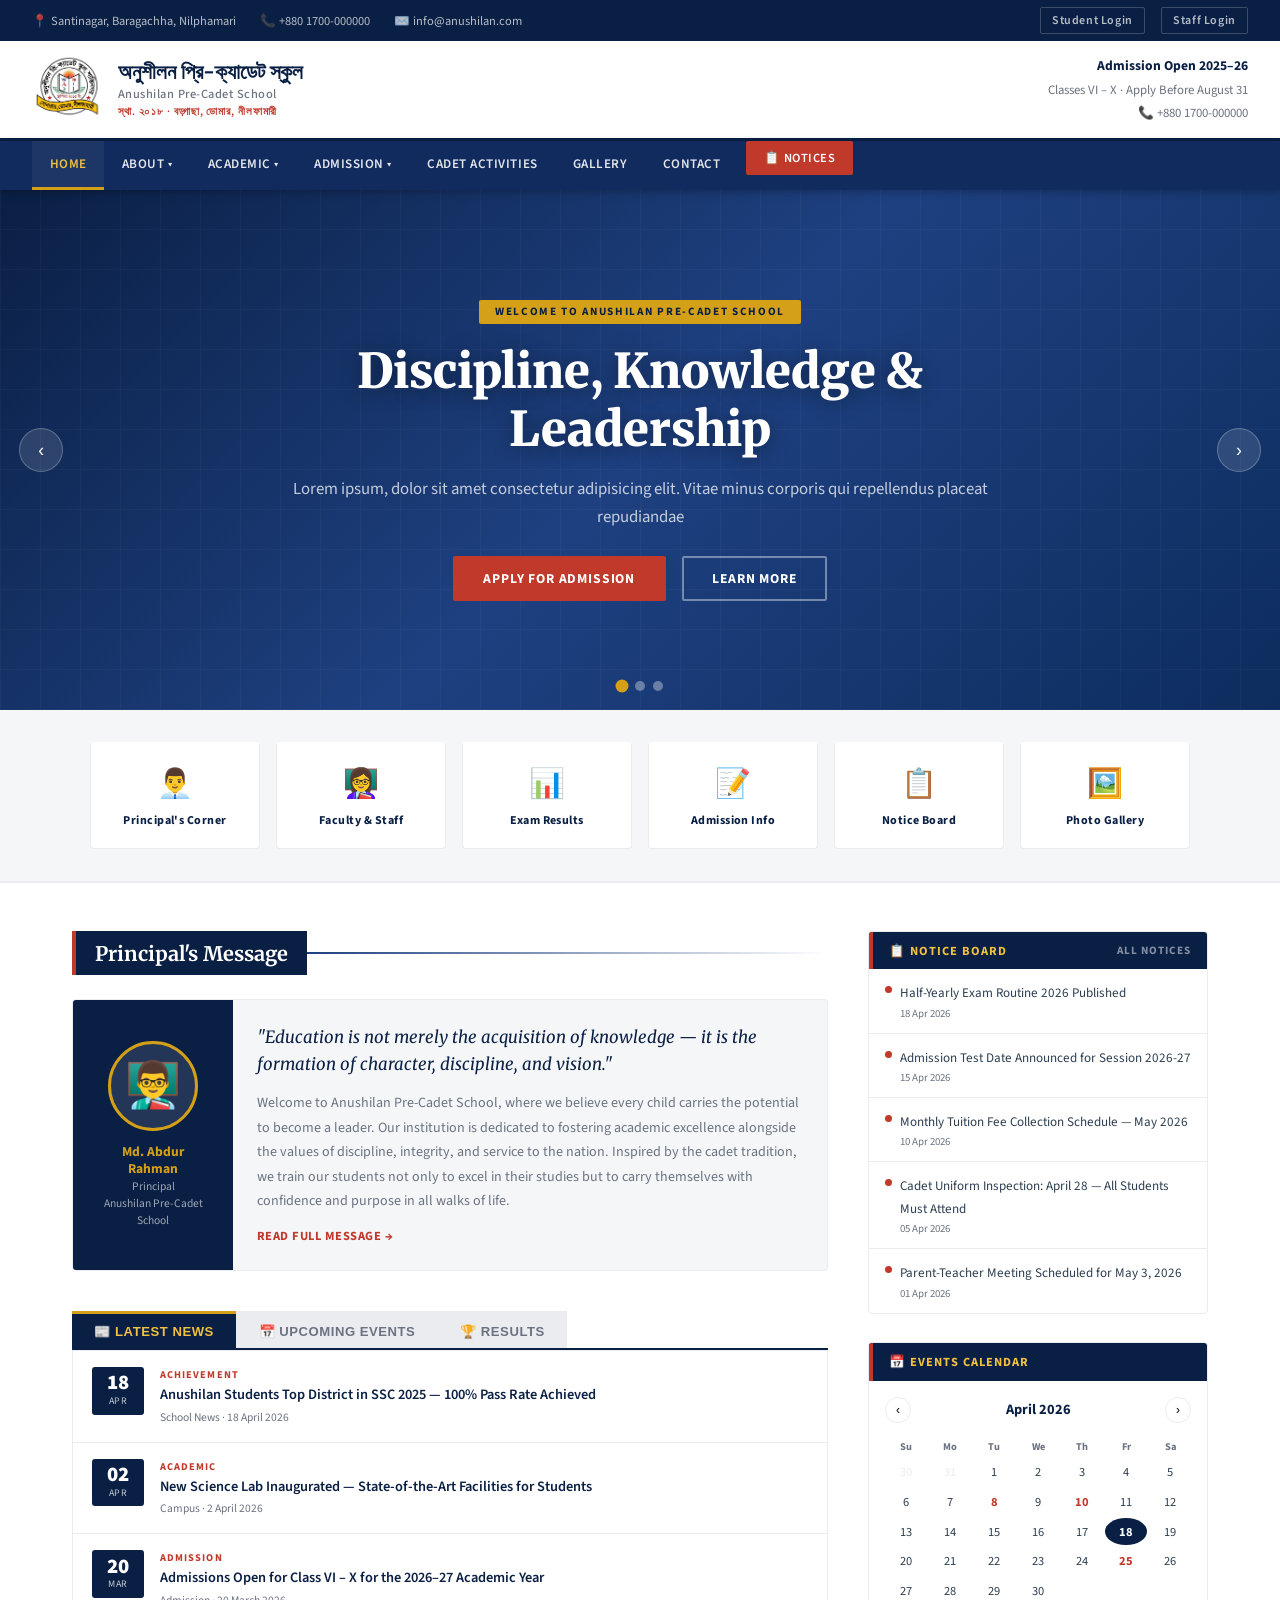
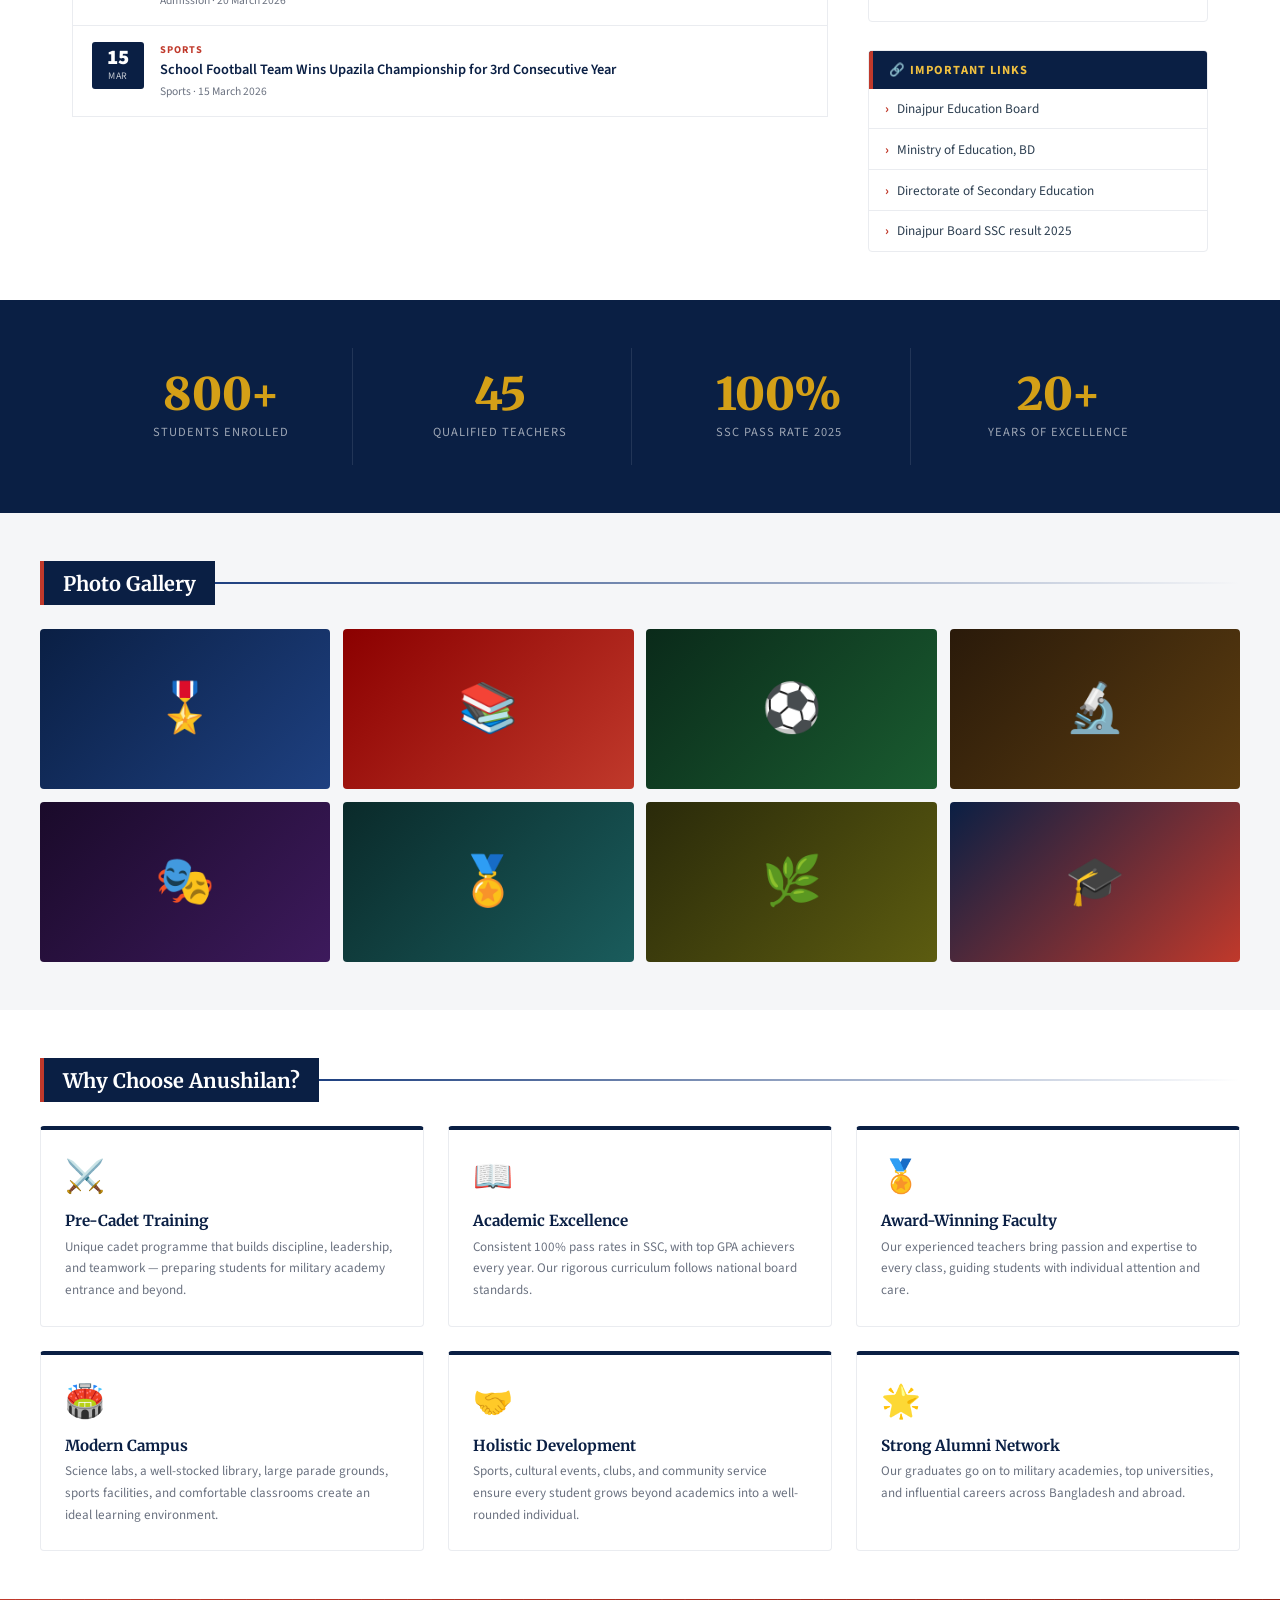
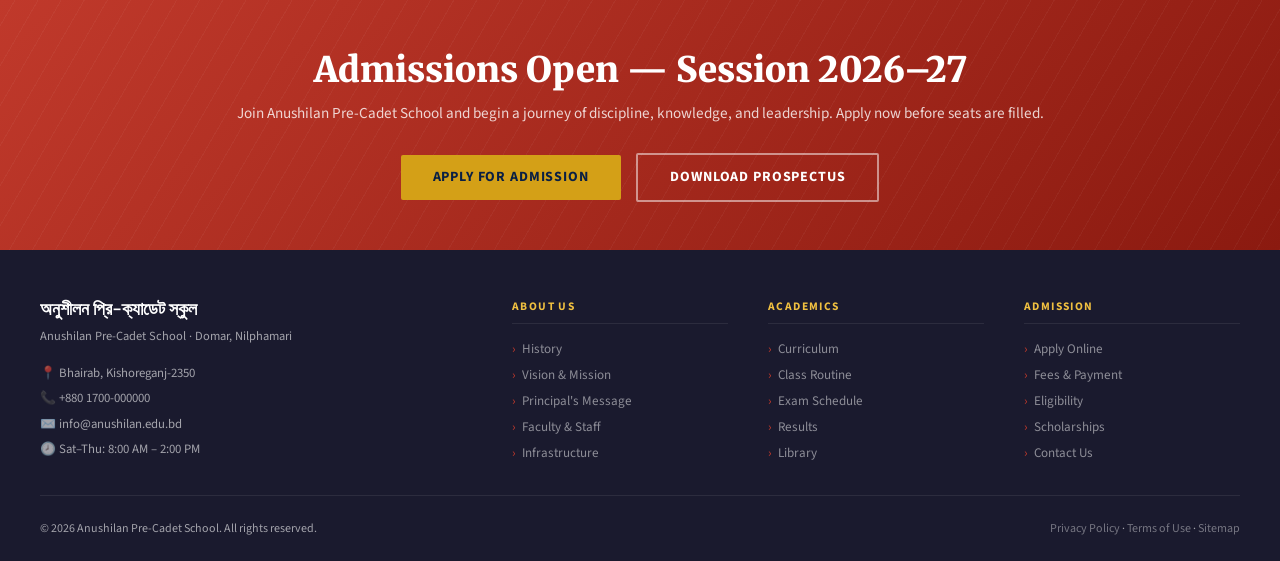
==== commit db12241a: "some pages added" ====
--- a/index.html
+++ b/index.html
@@ -1,1316 +1,627 @@
 <!DOCTYPE html>
 <html lang="en">
+
 <head>
-<meta charset="UTF-8">
-<meta name="viewport" content="width=device-width, initial-scale=1.0">
-<title>Anushilan Pre-Cadet School</title>
-<link href="https://fonts.googleapis.com/css2?family=Merriweather:ital,wght@0,400;0,700;0,900;1,400&family=Source+Sans+3:wght@300;400;500;600;700&display=swap" rel="stylesheet">
-<style>
-*, *::before, *::after { box-sizing: border-box; margin: 0; padding: 0; }
-
-:root {
-  --navy: #0a1f44;
-  --navy-mid: #122b5e;
-  --navy-light: #1e4080;
-  --red: #c0392b;
-  --red-bright: #e74c3c;
-  --gold: #d4a017;
-  --gold-light: #f0c040;
-  --white: #ffffff;
-  --off-white: #f5f6f8;
-  --light-gray: #eaecf0;
-  --mid-gray: #6b7280;
-  --dark: #1a1a2e;
-  --text: #2c3e50;
-}
-
-html { scroll-behavior: smooth; }
-body {
-  font-family: 'Source Sans 3', sans-serif;
-  color: var(--text);
-  background: var(--white);
-  overflow-x: hidden;
-}
-
-/* ── TOP BAR ── */
-.topbar {
-  background: var(--navy);
-  padding: 0.45rem 2rem;
-  display: flex;
-  justify-content: space-between;
-  align-items: center;
-  font-size: 0.78rem;
-  color: rgba(255,255,255,0.7);
-  gap: 1rem;
-  flex-wrap: wrap;
-}
-.topbar-left { display: flex; gap: 1.5rem; align-items: center; flex-wrap: wrap; }
-.topbar-left span { display: flex; align-items: center; gap: 0.4rem; }
-.topbar-right { display: flex; gap: 1rem; align-items: center; }
-.topbar-right a {
-  color: rgba(255,255,255,0.7); text-decoration: none;
-  font-size: 0.75rem; font-weight: 600;
-  letter-spacing: 0.05em;
-  padding: 0.25rem 0.7rem;
-  border: 1px solid rgba(255,255,255,0.2);
-  border-radius: 2px;
-  transition: all 0.2s;
-}
-.topbar-right a:hover { background: var(--red); border-color: var(--red); color: #fff; }
-
-/* ── HEADER ── */
-header {
-  background: var(--white);
-  border-bottom: 3px solid var(--navy);
-  padding: 0.8rem 2rem;
-  display: flex;
-  align-items: center;
-  justify-content: space-between;
-  gap: 1rem;
-}
-.header-brand { display: flex; align-items: center; gap: 1rem; text-decoration: none; }
-.logo-circle {
-  width: 70px; height: 70px; flex-shrink: 0;
-  background: var(--navy);
-  border-radius: 50%;
-  border: 3px solid var(--gold);
-  display: flex; flex-direction: column;
-  align-items: center; justify-content: center;
-  color: var(--gold);
-  font-family: 'Merriweather', serif;
-  font-size: 0.55rem; font-weight: 700;
-  letter-spacing: 0.05em; text-align: center;
-  line-height: 1.3;
-}
-.logo-star { font-size: 1.4rem; display: block; }
-.school-name-bn {
-  font-family: 'Merriweather', serif;
-  font-size: 1.3rem; font-weight: 900;
-  color: var(--navy); line-height: 1.2;
-}
-.school-name-en {
-  font-size: 0.78rem; color: var(--mid-gray);
-  font-weight: 500; letter-spacing: 0.04em;
-}
-.school-est {
-  font-size: 0.7rem; color: var(--red);
-  font-weight: 600; letter-spacing: 0.08em;
-  text-transform: uppercase; margin-top: 0.1rem;
-}
-.header-right {
-  text-align: right; font-size: 0.8rem; color: var(--mid-gray);
-  line-height: 1.8;
-}
-.header-right strong { color: var(--navy); font-size: 0.85rem; }
-
-/* ── NAV ── */
-nav {
-  background: var(--navy-mid);
-  position: sticky; top: 0; z-index: 100;
-  box-shadow: 0 2px 8px rgba(0,0,0,0.25);
-}
-.nav-inner {
-  display: flex; align-items: center;
-  justify-content: space-between;
-  padding: 0 2rem;
-}
-.nav-links { display: flex; list-style: none; }
-.nav-links > li { position: relative; }
-.nav-links > li > a {
-  display: block;
-  padding: 0.9rem 1.1rem;
-  color: rgba(255,255,255,0.88);
-  text-decoration: none;
-  font-size: 0.82rem; font-weight: 600;
-  letter-spacing: 0.04em;
-  text-transform: uppercase;
-  border-bottom: 3px solid transparent;
-  transition: all 0.2s;
-  white-space: nowrap;
-}
-.nav-links > li > a:hover,
-.nav-links > li > a.active {
-  color: var(--gold-light);
-  border-bottom-color: var(--gold);
-  background: rgba(255,255,255,0.05);
-}
-.nav-links li:hover .dropdown { display: block; }
-.dropdown {
-  display: none;
-  position: absolute; top: 100%; left: 0;
-  background: var(--navy);
-  min-width: 200px;
-  border-top: 2px solid var(--gold);
-  box-shadow: 0 6px 20px rgba(0,0,0,0.35);
-  z-index: 200;
-}
-.dropdown li a {
-  display: block;
-  padding: 0.65rem 1.2rem;
-  color: rgba(255,255,255,0.75);
-  text-decoration: none;
-  font-size: 0.8rem;
-  border-bottom: 1px solid rgba(255,255,255,0.06);
-  transition: all 0.15s;
-}
-.dropdown li a:hover { background: rgba(255,255,255,0.07); color: var(--gold-light); padding-left: 1.6rem; }
-
-.nav-notice-btn {
-  background: var(--red);
-  color: #fff !important;
-  padding: 0.5rem 1.1rem !important;
-  border-radius: 2px;
-  border-bottom: none !important;
-  margin-left: 0.5rem;
-  font-size: 0.78rem !important;
-}
-.nav-notice-btn:hover { background: var(--red-bright) !important; }
-
-/* Hamburger */
-.hamburger {
-  display: none;
-  flex-direction: column; gap: 5px;
-  cursor: pointer; padding: 0.8rem;
-  background: none; border: none;
-}
-.hamburger span {
-  display: block; width: 24px; height: 2px;
-  background: #fff; border-radius: 2px;
-  transition: all 0.3s;
-}
-.mobile-nav {
-  display: none;
-  flex-direction: column;
-  background: var(--navy);
-  padding: 0.5rem 0;
-}
-.mobile-nav.open { display: flex; }
-.mobile-nav a {
-  padding: 0.75rem 1.5rem;
-  color: rgba(255,255,255,0.8);
-  text-decoration: none;
-  font-size: 0.85rem; font-weight: 600;
-  border-bottom: 1px solid rgba(255,255,255,0.06);
-}
-.mobile-nav a:hover { background: rgba(255,255,255,0.06); color: var(--gold-light); }
-
-/* ── HERO SLIDER ── */
-.hero {
-  position: relative;
-  height: 520px;
-  overflow: hidden;
-  background: var(--navy);
-}
-.slides { display: flex; height: 100%; transition: transform 0.7s ease; }
-.slide {
-  min-width: 100%; height: 100%;
-  display: flex; align-items: center; justify-content: center;
-  position: relative; overflow: hidden;
-  flex-direction: column; text-align: center;
-  padding: 2rem;
-}
-.slide-1 { background: linear-gradient(135deg, #0a1f44 0%, #1e4080 50%, #0d2d5e 100%); }
-.slide-2 { background: linear-gradient(135deg, #1a0a0a 0%, #5c1010 50%, #8b0000 100%); }
-.slide-3 { background: linear-gradient(135deg, #0a2a1a 0%, #1a5c30 50%, #0d3d20 100%); }
-.slide-bg-pattern {
-  position: absolute; inset: 0; opacity: 0.06;
-  background-image: repeating-linear-gradient(
-    0deg, rgba(255,255,255,0.5) 0, rgba(255,255,255,0.5) 1px, transparent 1px, transparent 40px
-  ),
-  repeating-linear-gradient(
-    90deg, rgba(255,255,255,0.5) 0, rgba(255,255,255,0.5) 1px, transparent 1px, transparent 40px
-  );
-}
-.slide-content { position: relative; z-index: 2; max-width: 750px; }
-.slide-tag {
-  display: inline-block;
-  background: var(--gold);
-  color: var(--navy);
-  font-size: 0.7rem; font-weight: 700;
-  letter-spacing: 0.15em; text-transform: uppercase;
-  padding: 0.3rem 1rem; border-radius: 2px;
-  margin-bottom: 1.2rem;
-}
-.slide h2 {
-  font-family: 'Merriweather', serif;
-  font-size: clamp(1.8rem, 4vw, 3rem);
-  font-weight: 900; color: #fff;
-  line-height: 1.2; margin-bottom: 1rem;
-  text-shadow: 0 2px 20px rgba(0,0,0,0.4);
-}
-.slide p {
-  color: rgba(255,255,255,0.75);
-  font-size: clamp(0.9rem, 2vw, 1.05rem);
-  line-height: 1.7; margin-bottom: 1.5rem;
-}
-.slide-btn {
-  display: inline-block;
-  background: var(--red); color: #fff;
-  padding: 0.7rem 1.8rem;
-  font-size: 0.85rem; font-weight: 700;
-  letter-spacing: 0.06em; text-transform: uppercase;
-  text-decoration: none; border-radius: 2px;
-  transition: background 0.2s;
-  border: 2px solid var(--red);
-}
-.slide-btn:hover { background: var(--red-bright); }
-.slide-btn-outline {
-  background: transparent; color: #fff;
-  margin-left: 0.8rem;
-  border: 2px solid rgba(255,255,255,0.4);
-}
-.slide-btn-outline:hover { border-color: #fff; background: rgba(255,255,255,0.08); }
-
-.slider-dots {
-  position: absolute; bottom: 1.2rem; left: 50%;
-  transform: translateX(-50%);
-  display: flex; gap: 0.5rem; z-index: 10;
-}
-.dot {
-  width: 10px; height: 10px; border-radius: 50%;
-  background: rgba(255,255,255,0.35);
-  cursor: pointer; transition: background 0.2s, transform 0.2s;
-  border: none;
-}
-.dot.active { background: var(--gold); transform: scale(1.3); }
-
-.slider-arrow {
-  position: absolute; top: 50%; transform: translateY(-50%);
-  background: rgba(255,255,255,0.12);
-  border: 1px solid rgba(255,255,255,0.25);
-  color: #fff; width: 44px; height: 44px;
-  border-radius: 50%;
-  cursor: pointer; font-size: 1.1rem;
-  display: flex; align-items: center; justify-content: center;
-  transition: background 0.2s; z-index: 10;
-}
-.slider-arrow:hover { background: var(--navy); }
-.slider-prev { left: 1.2rem; }
-.slider-next { right: 1.2rem; }
-
-/* ── QUICK LINKS ── */
-.quick-links {
-  background: var(--off-white);
-  border-bottom: 2px solid var(--light-gray);
-  padding: 2rem;
-}
-.quick-links-grid {
-  display: grid;
-  grid-template-columns: repeat(6, 1fr);
-  gap: 1rem;
-  max-width: 1100px; margin: 0 auto;
-}
-.ql-item {
-  display: flex; flex-direction: column;
-  align-items: center; gap: 0.5rem;
-  padding: 1.2rem 0.5rem;
-  background: var(--white);
-  border: 1px solid var(--light-gray);
-  border-radius: 4px;
-  text-decoration: none; color: var(--navy);
-  text-align: center;
-  transition: all 0.2s;
-  border-top: 3px solid transparent;
-}
-.ql-item:hover {
-  border-top-color: var(--red);
-  box-shadow: 0 4px 16px rgba(0,0,0,0.08);
-  transform: translateY(-3px);
-  color: var(--red);
-}
-.ql-icon { font-size: 1.8rem; }
-.ql-label { font-size: 0.75rem; font-weight: 700; letter-spacing: 0.04em; line-height: 1.3; }
-
-/* ── MAIN CONTENT LAYOUT ── */
-.main-wrapper {
-  max-width: 1200px; margin: 0 auto;
-  padding: 3rem 2rem;
-  display: grid;
-  grid-template-columns: 1fr 340px;
-  gap: 2.5rem;
-}
-
-/* ── SECTION HEADING ── */
-.sec-heading {
-  display: flex; align-items: center; gap: 0;
-  margin-bottom: 1.5rem;
-}
-.sec-heading h2 {
-  font-family: 'Merriweather', serif;
-  font-size: 1.25rem; font-weight: 700;
-  color: var(--white);
-  background: var(--navy);
-  padding: 0.6rem 1.2rem;
-  border-left: 4px solid var(--red);
-}
-.sec-heading-line {
-  flex: 1; height: 2px;
-  background: linear-gradient(to right, var(--navy-light), transparent);
-}
-
-/* ── PRINCIPAL MSG ── */
-.principal-msg {
-  background: var(--off-white);
-  border: 1px solid var(--light-gray);
-  border-radius: 4px;
-  overflow: hidden;
-  margin-bottom: 2.5rem;
-}
-.principal-inner {
-  display: flex; gap: 0; align-items: stretch;
-}
-.principal-photo {
-  width: 160px; flex-shrink: 0;
-  background: var(--navy);
-  display: flex; flex-direction: column;
-  align-items: center; justify-content: center;
-  padding: 1.5rem;
-  gap: 0.7rem; text-align: center;
-}
-.principal-avatar {
-  width: 90px; height: 90px; border-radius: 50%;
-  background: rgba(255,255,255,0.1);
-  border: 3px solid var(--gold);
-  display: flex; align-items: center; justify-content: center;
-  font-size: 2.8rem;
-}
-.principal-name {
-  color: var(--gold); font-weight: 700; font-size: 0.85rem; line-height: 1.3;
-}
-.principal-title {
-  color: rgba(255,255,255,0.6); font-size: 0.72rem;
-}
-.principal-body { padding: 1.5rem; flex: 1; }
-.principal-body blockquote {
-  font-family: 'Merriweather', serif;
-  font-size: 1.05rem; font-style: italic;
-  color: var(--navy); margin-bottom: 0.8rem;
-  line-height: 1.6;
-}
-.principal-body p {
-  font-size: 0.88rem; color: var(--mid-gray);
-  line-height: 1.75;
-}
-.read-more {
-  display: inline-block; margin-top: 0.8rem;
-  font-size: 0.78rem; font-weight: 700;
-  color: var(--red); text-decoration: none;
-  letter-spacing: 0.04em; text-transform: uppercase;
-}
-.read-more:hover { text-decoration: underline; }
-
-/* ── NEWS & EVENTS ── */
-.news-events { margin-bottom: 2.5rem; }
-.news-tabs {
-  display: flex; gap: 0; margin-bottom: 0;
-  border-bottom: 2px solid var(--navy);
-}
-.tab-btn {
-  padding: 0.6rem 1.4rem;
-  font-size: 0.82rem; font-weight: 700;
-  letter-spacing: 0.04em; text-transform: uppercase;
-  background: var(--light-gray); color: var(--mid-gray);
-  border: none; cursor: pointer;
-  transition: all 0.2s;
-  border-top: 3px solid transparent;
-}
-.tab-btn.active {
-  background: var(--navy); color: var(--gold-light);
-  border-top-color: var(--gold);
-}
-.tab-content { display: none; }
-.tab-content.active { display: block; }
-
-.news-list { list-style: none; border: 1px solid var(--light-gray); }
-.news-item {
-  display: flex; align-items: flex-start; gap: 1rem;
-  padding: 1rem 1.2rem;
-  border-bottom: 1px solid var(--light-gray);
-  transition: background 0.15s;
-}
-.news-item:last-child { border-bottom: none; }
-.news-item:hover { background: var(--off-white); }
-.news-date-box {
-  min-width: 52px; text-align: center;
-  background: var(--navy); color: #fff;
-  border-radius: 3px; padding: 0.4rem 0.3rem;
-  flex-shrink: 0;
-}
-.news-date-day { font-size: 1.3rem; font-weight: 900; line-height: 1; }
-.news-date-mon { font-size: 0.62rem; text-transform: uppercase; letter-spacing: 0.06em; opacity: 0.75; }
-.news-item-body { flex: 1; }
-.news-item-tag {
-  font-size: 0.65rem; font-weight: 700;
-  letter-spacing: 0.1em; text-transform: uppercase;
-  color: var(--red); margin-bottom: 0.2rem;
-}
-.news-item-title {
-  font-size: 0.9rem; font-weight: 600;
-  color: var(--navy); text-decoration: none;
-  line-height: 1.4; display: block;
-}
-.news-item-title:hover { color: var(--red); }
-.news-item-meta { font-size: 0.72rem; color: var(--mid-gray); margin-top: 0.2rem; }
-
-/* ── SIDEBAR ── */
-.sidebar { display: flex; flex-direction: column; gap: 1.8rem; }
-
-.sidebar-widget {
-  border: 1px solid var(--light-gray);
-  border-radius: 4px; overflow: hidden;
-}
-.widget-header {
-  background: var(--navy);
-  color: var(--gold-light);
-  padding: 0.6rem 1rem;
-  font-size: 0.78rem; font-weight: 700;
-  letter-spacing: 0.08em; text-transform: uppercase;
-  border-left: 4px solid var(--red);
-  display: flex; justify-content: space-between; align-items: center;
-}
-.widget-header a { color: rgba(255,255,255,0.5); font-size: 0.7rem; text-decoration: none; }
-.widget-header a:hover { color: var(--gold-light); }
-
-.notice-list { list-style: none; }
-.notice-item {
-  padding: 0.75rem 1rem;
-  border-bottom: 1px solid var(--light-gray);
-  display: flex; gap: 0.5rem; align-items: flex-start;
-}
-.notice-item:last-child { border-bottom: none; }
-.notice-dot {
-  width: 7px; height: 7px; border-radius: 50%;
-  background: var(--red); flex-shrink: 0; margin-top: 5px;
-}
-.notice-item a {
-  font-size: 0.82rem; color: var(--text);
-  text-decoration: none; line-height: 1.5;
-}
-.notice-item a:hover { color: var(--red); }
-.notice-date { font-size: 0.68rem; color: var(--mid-gray); display: block; margin-top: 0.1rem; }
-
-.events-calendar { padding: 1rem; }
-.cal-header {
-  display: flex; justify-content: space-between; align-items: center;
-  margin-bottom: 0.8rem;
-}
-.cal-month { font-weight: 700; font-size: 0.9rem; color: var(--navy); }
-.cal-nav { background: none; border: 1px solid var(--light-gray); width: 26px; height: 26px; border-radius: 50%; cursor: pointer; font-size: 0.75rem; }
-.cal-grid { display: grid; grid-template-columns: repeat(7, 1fr); gap: 2px; text-align: center; }
-.cal-day-name { font-size: 0.65rem; font-weight: 700; color: var(--mid-gray); padding: 0.2rem; }
-.cal-day {
-  font-size: 0.78rem; padding: 0.3rem 0.1rem;
-  border-radius: 3px; cursor: pointer; color: var(--text);
-}
-.cal-day:hover { background: var(--off-white); }
-.cal-day.today { background: var(--navy); color: #fff; font-weight: 700; border-radius: 50%; }
-.cal-day.has-event { color: var(--red); font-weight: 700; }
-.cal-day.other-month { color: var(--light-gray); }
-
-.links-list { list-style: none; }
-.links-list li a {
-  display: flex; align-items: center; gap: 0.5rem;
-  padding: 0.65rem 1rem;
-  color: var(--text); text-decoration: none;
-  font-size: 0.83rem;
-  border-bottom: 1px solid var(--light-gray);
-  transition: all 0.15s;
-}
-.links-list li:last-child a { border-bottom: none; }
-.links-list li a:hover { background: var(--off-white); color: var(--red); padding-left: 1.4rem; }
-.links-list li a::before { content: '›'; color: var(--red); font-weight: 700; }
-
-/* ── STATS BAND ── */
-.stats-band {
-  background: var(--navy);
-  padding: 3rem 2rem;
-}
-.stats-inner {
-  max-width: 1100px; margin: 0 auto;
-  display: grid;
-  grid-template-columns: repeat(4, 1fr);
-  gap: 1rem; text-align: center;
-}
-.stat-box {
-  padding: 1.5rem 1rem;
-  border-right: 1px solid rgba(255,255,255,0.1);
-}
-.stat-box:last-child { border-right: none; }
-.stat-num {
-  font-family: 'Merriweather', serif;
-  font-size: 2.8rem; font-weight: 900;
-  color: var(--gold); line-height: 1;
-}
-.stat-label {
-  font-size: 0.78rem; color: rgba(255,255,255,0.6);
-  letter-spacing: 0.08em; text-transform: uppercase; margin-top: 0.4rem;
-}
-
-/* ── GALLERY STRIP ── */
-.gallery-section {
-  background: var(--off-white);
-  padding: 3rem 2rem;
-}
-.gallery-inner { max-width: 1200px; margin: 0 auto; }
-.gallery-grid {
-  display: grid;
-  grid-template-columns: repeat(4, 1fr);
-  gap: 0.8rem; margin-top: 1.5rem;
-}
-.gal-item {
-  height: 160px;
-  border-radius: 4px;
-  overflow: hidden; cursor: pointer;
-  position: relative;
-  display: flex; align-items: center; justify-content: center;
-  font-size: 3rem;
-  transition: transform 0.2s;
-}
-.gal-item:hover { transform: scale(1.03); }
-.gal-item:hover .gal-overlay { opacity: 1; }
-.gal-1 { background: linear-gradient(135deg, #0a1f44, #1e4080); }
-.gal-2 { background: linear-gradient(135deg, #8b0000, #c0392b); }
-.gal-3 { background: linear-gradient(135deg, #0a2a1a, #1a5c30); }
-.gal-4 { background: linear-gradient(135deg, #2a1a0a, #5c3d10); }
-.gal-5 { background: linear-gradient(135deg, #1a0a2a, #3d1a5c); }
-.gal-6 { background: linear-gradient(135deg, #0a2a2a, #1a5c5c); }
-.gal-7 { background: linear-gradient(135deg, #2a2a0a, #5c5c10); }
-.gal-8 { background: linear-gradient(135deg, #0a1f44, #c0392b); }
-.gal-overlay {
-  position: absolute; inset: 0;
-  background: rgba(0,0,0,0.5);
-  display: flex; align-items: center; justify-content: center;
-  color: #fff; font-size: 0.75rem; font-weight: 700;
-  letter-spacing: 0.08em; text-transform: uppercase;
-  opacity: 0; transition: opacity 0.2s;
-}
-
-/* ── ACHIEVEMENTS ── */
-.achievements {
-  padding: 3rem 2rem;
-  background: var(--white);
-}
-.achievements-inner { max-width: 1200px; margin: 0 auto; }
-.ach-grid {
-  display: grid;
-  grid-template-columns: repeat(3, 1fr);
-  gap: 1.5rem; margin-top: 1.5rem;
-}
-.ach-card {
-  border: 1px solid var(--light-gray);
-  border-radius: 4px; padding: 1.5rem;
-  border-top: 4px solid var(--navy);
-  transition: all 0.2s; cursor: default;
-}
-.ach-card:hover { border-top-color: var(--red); box-shadow: 0 6px 20px rgba(0,0,0,0.07); }
-.ach-icon { font-size: 2rem; margin-bottom: 0.7rem; }
-.ach-title {
-  font-family: 'Merriweather', serif;
-  font-size: 0.95rem; font-weight: 700;
-  color: var(--navy); margin-bottom: 0.4rem;
-}
-.ach-desc { font-size: 0.82rem; color: var(--mid-gray); line-height: 1.65; }
-
-/* ── ADMISSION BANNER ── */
-.admission-banner {
-  background: linear-gradient(135deg, var(--red) 0%, #8b1a10 100%);
-  padding: 3rem 2rem;
-  text-align: center;
-  position: relative; overflow: hidden;
-}
-.admission-banner::before {
-  content: '';
-  position: absolute; inset: 0;
-  background: repeating-linear-gradient(
-    -60deg, rgba(255,255,255,0.04) 0, rgba(255,255,255,0.04) 1px,
-    transparent 1px, transparent 20px
-  );
-}
-.admission-banner h2 {
-  font-family: 'Merriweather', serif;
-  font-size: clamp(1.5rem, 3vw, 2.2rem);
-  color: #fff; font-weight: 900;
-  margin-bottom: 0.6rem; position: relative;
-}
-.admission-banner p { color: rgba(255,255,255,0.8); font-size: 0.95rem; margin-bottom: 1.8rem; position: relative; }
-.adm-btn {
-  display: inline-block;
-  background: var(--gold); color: var(--navy);
-  padding: 0.8rem 2rem;
-  font-size: 0.88rem; font-weight: 700;
-  letter-spacing: 0.06em; text-transform: uppercase;
-  text-decoration: none; border-radius: 2px;
-  margin: 0 0.4rem; position: relative;
-  transition: all 0.2s;
-}
-.adm-btn:hover { background: var(--gold-light); transform: translateY(-2px); }
-.adm-btn-outline {
-  background: transparent; color: #fff;
-  border: 2px solid rgba(255,255,255,0.5);
-}
-.adm-btn-outline:hover { border-color: #fff; background: rgba(255,255,255,0.08); }
-
-/* ── FOOTER ── */
-footer {
-  background: var(--dark);
-  color: rgba(255,255,255,0.6);
-  padding: 3rem 2rem 1.5rem;
-}
-.footer-grid {
-  max-width: 1200px; margin: 0 auto;
-  display: grid;
-  grid-template-columns: 2fr 1fr 1fr 1fr;
-  gap: 2.5rem;
-  padding-bottom: 2rem;
-  border-bottom: 1px solid rgba(255,255,255,0.08);
-  margin-bottom: 1.5rem;
-}
-.footer-brand-name {
-  font-family: 'Merriweather', serif;
-  font-size: 1.1rem; color: #fff; font-weight: 700;
-  margin-bottom: 0.4rem;
-}
-.footer-brand-sub { font-size: 0.78rem; margin-bottom: 1rem; }
-.footer-contact { font-size: 0.8rem; line-height: 2; }
-.footer-contact span { display: flex; gap: 0.5rem; align-items: center; }
-.footer-col h4 {
-  font-size: 0.72rem; font-weight: 700;
-  letter-spacing: 0.12em; text-transform: uppercase;
-  color: var(--gold-light); margin-bottom: 1rem;
-  padding-bottom: 0.5rem;
-  border-bottom: 1px solid rgba(255,255,255,0.08);
-}
-.footer-col ul { list-style: none; display: flex; flex-direction: column; gap: 0.5rem; }
-.footer-col a {
-  text-decoration: none; color: rgba(255,255,255,0.5);
-  font-size: 0.82rem; transition: color 0.2s;
-  display: flex; align-items: center; gap: 0.4rem;
-}
-.footer-col a::before { content: '›'; color: var(--red); }
-.footer-col a:hover { color: var(--gold-light); }
-.footer-bottom {
-  max-width: 1200px; margin: 0 auto;
-  display: flex; justify-content: space-between;
-  align-items: center; flex-wrap: wrap; gap: 0.8rem;
-  font-size: 0.75rem;
-}
-.footer-bottom a { color: rgba(255,255,255,0.4); text-decoration: none; }
-.footer-bottom a:hover { color: var(--gold-light); }
-
-/* ── RESPONSIVE ── */
-@media (max-width: 1024px) {
-  .main-wrapper { grid-template-columns: 1fr 280px; }
-  .quick-links-grid { grid-template-columns: repeat(3, 1fr); }
-  .stats-inner { grid-template-columns: repeat(2, 1fr); }
-  .stats-inner .stat-box:nth-child(2) { border-right: none; }
-  .gallery-grid { grid-template-columns: repeat(3, 1fr); }
-  .gal-item:last-child { display: none; }
-  .footer-grid { grid-template-columns: 1fr 1fr; }
-}
-
-@media (max-width: 768px) {
-  .topbar { padding: 0.4rem 1rem; }
-  .topbar-right { display: none; }
-  header { padding: 0.8rem 1rem; }
-  .header-right { display: none; }
-  .logo-circle { width: 55px; height: 55px; }
-  .school-name-bn { font-size: 1rem; }
-
-  .nav-inner { padding: 0 1rem; }
-  .nav-links { display: none; }
-  .hamburger { display: flex; }
-
-  .hero { height: 420px; }
-  .slide h2 { font-size: 1.5rem; }
-  .slide-btn-outline { display: none; }
-
-  .quick-links-grid { grid-template-columns: repeat(3, 1fr); gap: 0.6rem; }
-
-  .main-wrapper {
-    grid-template-columns: 1fr;
-    padding: 1.5rem 1rem;
-  }
-  .sidebar { order: -1; }
-
-  .principal-inner { flex-direction: column; }
-  .principal-photo { width: 100%; flex-direction: row; padding: 1rem 1.5rem; gap: 1rem; }
-  .principal-avatar { width: 60px; height: 60px; font-size: 1.8rem; }
-
-  .stats-inner { grid-template-columns: repeat(2, 1fr); gap: 0.5rem; }
-  .gallery-grid { grid-template-columns: repeat(2, 1fr); }
-  .gal-item:nth-child(n+5) { display: none; }
-  .ach-grid { grid-template-columns: 1fr; }
-  .footer-grid { grid-template-columns: 1fr 1fr; gap: 1.5rem; }
-}
-
-@media (max-width: 480px) {
-  .quick-links-grid { grid-template-columns: repeat(2, 1fr); }
-  .news-tabs { overflow-x: auto; }
-  .tab-btn { padding: 0.5rem 0.8rem; font-size: 0.75rem; white-space: nowrap; }
-  .stats-inner { grid-template-columns: 1fr 1fr; }
-  .stat-num { font-size: 2rem; }
-  .gallery-grid { grid-template-columns: 1fr 1fr; }
-  .footer-grid { grid-template-columns: 1fr; }
-  .footer-bottom { flex-direction: column; text-align: center; }
-  .adm-btn { display: block; margin: 0.4rem auto; max-width: 260px; }
-}
-</style>
+    <meta charset="UTF-8">
+    <meta name="viewport" content="width=device-width, initial-scale=1.0">
+    <title>Anushilan Pre-Cadet School</title>
+    <link
+        href="https://fonts.googleapis.com/css2?family=Merriweather:ital,wght@0,400;0,700;0,900;1,400&family=Source+Sans+3:wght@300;400;500;600;700&display=swap"
+        rel="stylesheet">
+    <link rel="stylesheet" href="styles/style.css">
 </head>
+
 <body>
 
-<!-- TOP BAR -->
-<div class="topbar">
-  <div class="topbar-left">
-    <span>📍 Bhairab, Kishoreganj, Bangladesh</span>
-    <span>📞 +880 1700-000000</span>
-    <span>✉️ info@anushilan.edu.bd</span>
-  </div>
-  <div class="topbar-right">
-    <a href="#">Student Portal</a>
-    <a href="#">Parent Portal</a>
-    <a href="#">Staff Login</a>
-  </div>
-</div>
-
-<!-- HEADER -->
-<header>
-  <a href="#" class="header-brand">
-    <div class="logo-circle">
-      <span class="logo-star">★</span>
-      APCS
+    <!-- TOP BAR -->
+    <div class="topbar">
+        <div class="topbar-left">
+            <span>📍 Santinagar, Baragachha, Nilphamari</span>
+            <span>📞 +880 1700-000000</span>
+            <span>✉️ info@anushilan.com</span>
+        </div>
+        <div class="topbar-right">
+            <a href="#">Student Login</a>
+            <a href="#">Staff Login</a>
+        </div>
     </div>
-    <div>
-      <div class="school-name-bn">অনুশীলন প্রি-ক্যাডেট স্কুল</div>
-      <div class="school-name-en">Anushilan Pre-Cadet School</div>
-      <div class="school-est">Est. 2005 · Bhairab, Bangladesh</div>
+
+    <!-- HEADER -->
+    <header>
+        <a href="#" class="header-brand">
+            <div class="logo-circle">
+                <img src="./assets/School_logo.png" alt="" width="70px">
+            </div>
+            <div>
+                <div class="school-name-bn">অনুশীলন প্রি-ক্যাডেট স্কুল</div>
+                <div class="school-name-en">Anushilan Pre-Cadet School</div>
+                <div class="school-est">স্থা. ২০১৮ · বড়্গাছা, ডোমার, নীলফামারী</div>
+            </div>
+        </a>
+        <div class="header-right">
+            <strong>Admission Open 2025–26</strong><br>
+            Classes VI – X · Apply Before August 31<br>
+            📞 +880 1700-000000
+        </div>
+    </header>
+
+    <!-- NAV -->
+    <nav>
+        <div class="nav-inner">
+            <ul class="nav-links" id="navLinks">
+                <li><a href="#" class="active">Home</a></li>
+                <li>
+                    <a href="#">About ▾</a>
+                    <ul class="dropdown">
+                        <li><a href="#">History</a></li>
+                        <li><a href="#">Vision & Mission</a></li>
+                        <li><a href="#">Principal's Message</a></li>
+                        <li><a href="#">Faculty & Staff</a></li>
+                        <li><a href="#">Infrastructure</a></li>
+                    </ul>
+                </li>
+                <li>
+                    <a href="#">Academic ▾</a>
+                    <ul class="dropdown">
+                        <li><a href="#">Curriculum</a></li>
+                        <li><a href="#">Class Routine</a></li>
+                        <li><a href="#">Results</a></li>
+                        <li><a href="#">Examination</a></li>
+                        <li><a href="#">Library</a></li>
+                    </ul>
+                </li>
+                <li>
+                    <a href="admission.html">Admission ▾</a>
+                    <ul class="dropdown">
+                        <li><a href="admission.html">How to Apply</a></li>
+                        <li><a href="admission.html">Fees & Payment</a></li>
+                        <li><a href="admission.html">Eligibility</a></li>
+                        <li><a href="admission.html">Scholarships</a></li>
+                    </ul>
+                </li>
+                <li><a href="#">Cadet Activities</a></li>
+                <li><a href="#">Gallery</a></li>
+                <li><a href="./contact_page.html">Contact</a></li>
+                <li><a href="notice_board.html" class="nav-notice-btn">📋 Notices</a></li>
+            </ul>
+            <button class="hamburger" id="hamburger" aria-label="Menu">
+                <span></span><span></span><span></span>
+            </button>
+        </div>
+        <div class="mobile-nav" id="mobileNav">
+            <a href="#">🏠 Home</a>
+            <div class="menu-link mlinkarrow">
+                <a href="#">ℹ️ About</a>
+                <span class="linkarrow">&#8250;</span>
+            </div>
+                <ul class="mobiledropdown">
+                    <li><a href="#">History</a></li>
+                    <li><a href="#">Vision & Mission</a></li>
+                    <li><a href="#">Principal's Message</a></li>
+                    <li><a href="#">Faculty & Staff</a></li>
+                    <li><a href="#">Infrastructure</a></li>
+                </ul>
+                <div class="menu-link mlinkarrow">
+                    <a href="#">📚 Academic</a>
+                    <span class="linkarrow">&#8250;</span>
+                </div>
+            
+                <ul class="mobiledropdown">
+                    <li><a href="#">Curriculum</a></li>
+                    <li><a href="#">Class Routine</a></li>
+                    <li><a href="#">Results</a></li>
+                    <li><a href="#">Examination</a></li>
+                    <li><a href="#">Library</a></li>
+                </ul>
+                <div class="menu-link mlinkarrow">
+                    <a href="#">📝 Admission</a>
+                    <span class="linkarrow">&#8250;</span>
+                </div>
+            
+                <ul class="mobiledropdown">
+                    <li><a href="admission_page.html">How to Apply</a></li>
+                    <li><a href="admission_page.html">Fees & Payment</a></li>
+                    <li><a href="admission_page.html">Eligibility</a></li>
+                    <li><a href="admission_page.html">Scholarships</a></li>
+                </ul>
+            <a href="#">⚔️ Cadet Activities</a>
+            <a href="#">🖼️ Gallery</a>
+            <a href="notice_board.html">📋 Notices</a>
+            <a href="contact_page.html">📞 Contact</a>
+        </div>
+    </nav>
+
+    <!-- HERO SLIDER -->
+    <section class="hero">
+        <div class="slides" id="slides">
+            <div class="slide slide-1">
+                <div class="slide-bg-pattern"></div>
+                <div class="slide-content">
+                    <span class="slide-tag">Welcome to Anushilan Pre-Cadet School</span>
+                    <h2>Discipline, Knowledge &amp; Leadership</h2>
+                    <p>Lorem ipsum, dolor sit amet consectetur adipisicing elit. Vitae minus corporis qui repellendus placeat repudiandae</p>
+                    <a href="#" class="slide-btn">Apply for Admission</a>
+                    <a href="#" class="slide-btn slide-btn-outline">Learn More</a>
+                </div>
+            </div>
+            <div class="slide slide-2">
+                <div class="slide-bg-pattern"></div>
+                <div class="slide-content">
+                    <span class="slide-tag">Academic Excellence</span>
+                    <h2>Shaping Brilliant Minds for Tomorrow</h2>
+                    <p>Lorem ipsum, dolor sit amet consectetur adipisicing elit. Vitae minus corporis qui repellendus placeat repudiandae</p>
+                    <a href="#" class="slide-btn">View Results</a>
+                    <a href="#" class="slide-btn slide-btn-outline">Meet Our Faculty</a>
+                </div>
+            </div>
+            <div class="slide slide-3">
+                <div class="slide-bg-pattern"></div>
+                <div class="slide-content">
+                    <span class="slide-tag">Co-curricular Activities</span>
+                    <h2>Enhance Growth of Mind</h2>
+                    <p>Lorem ipsum, dolor sit amet consectetur adipisicing elit. Vitae minus corporis qui repellendus placeat repudiandae</p>
+                    <a href="#" class="slide-btn">Explore Activities</a>
+                    <a href="#" class="slide-btn slide-btn-outline">Gallery</a>
+                </div>
+            </div>
+        </div>
+        <button class="slider-arrow slider-prev" id="prev">&#8249;</button>
+        <button class="slider-arrow slider-next" id="next">&#8250;</button>
+        <div class="slider-dots" id="dots">
+            <button class="dot active" data-i="0"></button>
+            <button class="dot" data-i="1"></button>
+            <button class="dot" data-i="2"></button>
+        </div>
+    </section>
+
+    <!-- QUICK LINKS -->
+    <div class="quick-links">
+        <div class="quick-links-grid">
+            <a href="#" class="ql-item"><span class="ql-icon">👨‍💼</span><span class="ql-label">Principal's
+                    Corner</span></a>
+            <a href="#" class="ql-item"><span class="ql-icon">👩‍🏫</span><span class="ql-label">Faculty &
+                    Staff</span></a>
+            <a href="#" class="ql-item"><span class="ql-icon">📊</span><span class="ql-label">Exam Results</span></a>
+            <a href="#" class="ql-item"><span class="ql-icon">📝</span><span class="ql-label">Admission Info</span></a>
+            <a href="#" class="ql-item"><span class="ql-icon">📋</span><span class="ql-label">Notice Board</span></a>
+            <a href="#" class="ql-item"><span class="ql-icon">🖼️</span><span class="ql-label">Photo Gallery</span></a>
+        </div>
     </div>
-  </a>
-  <div class="header-right">
-    <strong>Admission Open 2025–26</strong><br>
-    Classes VI – X · Apply Before August 31<br>
-    📞 +880 1700-000000
-  </div>
-</header>
-
-<!-- NAV -->
-<nav>
-  <div class="nav-inner">
-    <ul class="nav-links" id="navLinks">
-      <li><a href="#" class="active">Home</a></li>
-      <li>
-        <a href="#">About ▾</a>
-        <ul class="dropdown">
-          <li><a href="#">History</a></li>
-          <li><a href="#">Vision & Mission</a></li>
-          <li><a href="#">Principal's Message</a></li>
-          <li><a href="#">Faculty & Staff</a></li>
-          <li><a href="#">Infrastructure</a></li>
-        </ul>
-      </li>
-      <li>
-        <a href="#">Academic ▾</a>
-        <ul class="dropdown">
-          <li><a href="#">Curriculum</a></li>
-          <li><a href="#">Class Routine</a></li>
-          <li><a href="#">Results</a></li>
-          <li><a href="#">Examination</a></li>
-          <li><a href="#">Library</a></li>
-        </ul>
-      </li>
-      <li>
-        <a href="#">Admission ▾</a>
-        <ul class="dropdown">
-          <li><a href="#">How to Apply</a></li>
-          <li><a href="#">Fees & Payment</a></li>
-          <li><a href="#">Eligibility</a></li>
-          <li><a href="#">Scholarships</a></li>
-        </ul>
-      </li>
-      <li><a href="#">Cadet Activities</a></li>
-      <li><a href="#">Gallery</a></li>
-      <li><a href="#">Contact</a></li>
-      <li><a href="#" class="nav-notice-btn">📋 Notices</a></li>
-    </ul>
-    <button class="hamburger" id="hamburger" aria-label="Menu">
-      <span></span><span></span><span></span>
-    </button>
-  </div>
-  <div class="mobile-nav" id="mobileNav">
-    <a href="#">🏠 Home</a>
-    <a href="#">ℹ️ About</a>
-    <a href="#">📚 Academic</a>
-    <a href="#">📝 Admission</a>
-    <a href="#">⚔️ Cadet Activities</a>
-    <a href="#">🖼️ Gallery</a>
-    <a href="#">📋 Notices</a>
-    <a href="#">📞 Contact</a>
-  </div>
-</nav>
-
-<!-- HERO SLIDER -->
-<section class="hero">
-  <div class="slides" id="slides">
-    <div class="slide slide-1">
-      <div class="slide-bg-pattern"></div>
-      <div class="slide-content">
-        <span class="slide-tag">Welcome to Anushilan Pre-Cadet School</span>
-        <h2>Discipline, Knowledge &amp; Leadership</h2>
-        <p>Nurturing the next generation of cadets with academic excellence and strong moral character in the heart of Bhairab.</p>
-        <a href="#" class="slide-btn">Apply for Admission</a>
-        <a href="#" class="slide-btn slide-btn-outline">Learn More</a>
-      </div>
+
+    <!-- MAIN CONTENT -->
+    <div class="main-wrapper">
+        <!-- LEFT: CONTENT -->
+        <div class="content">
+
+            <!-- Principal Message -->
+            <div class="sec-heading">
+                <h2>Principal's Message</h2>
+                <div class="sec-heading-line"></div>
+            </div>
+            <div class="principal-msg">
+                <div class="principal-inner">
+                    <div class="principal-photo">
+                        <div class="principal-avatar">👨‍🏫</div>
+                        <div>
+                            <div class="principal-name">Md. Abdur Rahman</div>
+                            <div class="principal-title">Principal<br>Anushilan Pre-Cadet School</div>
+                        </div>
+                    </div>
+                    <div class="principal-body">
+                        <blockquote>"Education is not merely the acquisition of knowledge — it is the formation of
+                            character, discipline, and vision."</blockquote>
+                        <p>Welcome to Anushilan Pre-Cadet School, where we believe every child carries the potential to
+                            become a leader. Our institution is dedicated to fostering academic excellence alongside the
+                            values of discipline, integrity, and service to the nation. Inspired by the cadet tradition,
+                            we train our students not only to excel in their studies but to carry themselves with
+                            confidence and purpose in all walks of life.</p>
+                        <a href="#" class="read-more">Read Full Message →</a>
+                    </div>
+                </div>
+            </div>
+
+            <!-- News & Events -->
+            <div class="news-events">
+                <div class="news-tabs">
+                    <button class="tab-btn active" data-tab="news">📰 Latest News</button>
+                    <button class="tab-btn" data-tab="events">📅 Upcoming Events</button>
+                    <button class="tab-btn" data-tab="results">🏆 Results</button>
+                </div>
+                <div id="news" class="tab-content active">
+                    <ul class="news-list">
+                        <li class="news-item">
+                            <div class="news-date-box">
+                                <div class="news-date-day">18</div>
+                                <div class="news-date-mon">Apr</div>
+                            </div>
+                            <div class="news-item-body">
+                                <div class="news-item-tag">Achievement</div>
+                                <a href="#" class="news-item-title">Anushilan Students Top District in SSC 2025 — 100%
+                                    Pass Rate Achieved</a>
+                                <div class="news-item-meta">School News · 18 April 2026</div>
+                            </div>
+                        </li>
+                        <li class="news-item">
+                            <div class="news-date-box">
+                                <div class="news-date-day">02</div>
+                                <div class="news-date-mon">Apr</div>
+                            </div>
+                            <div class="news-item-body">
+                                <div class="news-item-tag">Academic</div>
+                                <a href="#" class="news-item-title">New Science Lab Inaugurated — State-of-the-Art
+                                    Facilities for Students</a>
+                                <div class="news-item-meta">Campus · 2 April 2026</div>
+                            </div>
+                        </li>
+                        <li class="news-item">
+                            <div class="news-date-box">
+                                <div class="news-date-day">20</div>
+                                <div class="news-date-mon">Mar</div>
+                            </div>
+                            <div class="news-item-body">
+                                <div class="news-item-tag">Admission</div>
+                                <a href="#" class="news-item-title">Admissions Open for Class VI – X for the 2026–27
+                                    Academic Year</a>
+                                <div class="news-item-meta">Admission · 20 March 2026</div>
+                            </div>
+                        </li>
+                        <li class="news-item">
+                            <div class="news-date-box">
+                                <div class="news-date-day">15</div>
+                                <div class="news-date-mon">Mar</div>
+                            </div>
+                            <div class="news-item-body">
+                                <div class="news-item-tag">Sports</div>
+                                <a href="#" class="news-item-title">School Football Team Wins Upazila Championship for
+                                    3rd Consecutive Year</a>
+                                <div class="news-item-meta">Sports · 15 March 2026</div>
+                            </div>
+                        </li>
+                    </ul>
+                </div>
+                <div id="events" class="tab-content">
+                    <ul class="news-list">
+                        <li class="news-item">
+                            <div class="news-date-box" style="background:var(--red)">
+                                <div class="news-date-day">25</div>
+                                <div class="news-date-mon">Apr</div>
+                            </div>
+                            <div class="news-item-body">
+                                <div class="news-item-tag">Exam</div>
+                                <a href="#" class="news-item-title">Half-Yearly Examination Begins — Class VI to X</a>
+                                <div class="news-item-meta">Starting 25 April 2026</div>
+                            </div>
+                        </li>
+                        <li class="news-item">
+                            <div class="news-date-box" style="background:var(--red)">
+                                <div class="news-date-day">10</div>
+                                <div class="news-date-mon">May</div>
+                            </div>
+                            <div class="news-item-body">
+                                <div class="news-item-tag">Cultural</div>
+                                <a href="#" class="news-item-title">Annual Cultural Programme & Prize Distribution
+                                    Ceremony</a>
+                                <div class="news-item-meta">10 May 2026 · School Auditorium</div>
+                            </div>
+                        </li>
+                        <li class="news-item">
+                            <div class="news-date-box" style="background:var(--red)">
+                                <div class="news-date-day">01</div>
+                                <div class="news-date-mon">Jun</div>
+                            </div>
+                            <div class="news-item-body">
+                                <div class="news-item-tag">Admission</div>
+                                <a href="#" class="news-item-title">Admission Test for Class VI — 2026-27 Session</a>
+                                <div class="news-item-meta">1 June 2026 · 9:00 AM</div>
+                            </div>
+                        </li>
+                    </ul>
+                </div>
+                <div id="results" class="tab-content">
+                    <ul class="news-list">
+                        <li class="news-item">
+                            <div class="news-date-box" style="background:var(--gold);color:var(--navy)">
+                                <div class="news-date-day">🏆</div>
+                                <div class="news-date-mon">2025</div>
+                            </div>
+                            <div class="news-item-body">
+                                <div class="news-item-tag">SSC Result</div>
+                                <a href="#" class="news-item-title">SSC 2025 — 100% Pass Rate, 24 Students Achieved GPA
+                                    5.00</a>
+                                <div class="news-item-meta">Board Result · 2025</div>
+                            </div>
+                        </li>
+                        <li class="news-item">
+                            <div class="news-date-box" style="background:var(--gold);color:var(--navy)">
+                                <div class="news-date-day">🥇</div>
+                                <div class="news-date-mon">2024</div>
+                            </div>
+                            <div class="news-item-body">
+                                <div class="news-item-tag">JSC Result</div>
+                                <a href="#" class="news-item-title">JSC 2024 — School Tops Bhairab Upazila with 98.7%
+                                    Pass Rate</a>
+                                <div class="news-item-meta">Board Result · 2024</div>
+                            </div>
+                        </li>
+                    </ul>
+                </div>
+            </div>
+
+        </div><!-- /content -->
+
+        <!-- RIGHT: SIDEBAR -->
+        <aside class="sidebar">
+
+            <!-- Notice Board -->
+            <div class="sidebar-widget">
+                <div class="widget-header">📋 Notice Board <a href="#">All Notices</a></div>
+                <ul class="notice-list">
+                    <li class="notice-item">
+                        <div class="notice-dot"></div>
+                        <div>
+                            <a href="#">Half-Yearly Exam Routine 2026 Published</a>
+                            <span class="notice-date">18 Apr 2026</span>
+                        </div>
+                    </li>
+                    <li class="notice-item">
+                        <div class="notice-dot"></div>
+                        <div>
+                            <a href="#">Admission Test Date Announced for Session 2026-27</a>
+                            <span class="notice-date">15 Apr 2026</span>
+                        </div>
+                    </li>
+                    <li class="notice-item">
+                        <div class="notice-dot"></div>
+                        <div>
+                            <a href="#">Monthly Tuition Fee Collection Schedule — May 2026</a>
+                            <span class="notice-date">10 Apr 2026</span>
+                        </div>
+                    </li>
+                    <li class="notice-item">
+                        <div class="notice-dot"></div>
+                        <div>
+                            <a href="#">Cadet Uniform Inspection: April 28 — All Students Must Attend</a>
+                            <span class="notice-date">05 Apr 2026</span>
+                        </div>
+                    </li>
+                    <li class="notice-item">
+                        <div class="notice-dot"></div>
+                        <div>
+                            <a href="#">Parent-Teacher Meeting Scheduled for May 3, 2026</a>
+                            <span class="notice-date">01 Apr 2026</span>
+                        </div>
+                    </li>
+                </ul>
+            </div>
+
+            <!-- Calendar -->
+            <div class="sidebar-widget">
+                <div class="widget-header">📅 Events Calendar</div>
+                <div class="events-calendar">
+                    <div class="cal-header">
+                        <button class="cal-nav">‹</button>
+                        <span class="cal-month">April 2026</span>
+                        <button class="cal-nav">›</button>
+                    </div>
+                    <div class="cal-grid">
+                        <div class="cal-day-name">Su</div>
+                        <div class="cal-day-name">Mo</div>
+                        <div class="cal-day-name">Tu</div>
+                        <div class="cal-day-name">We</div>
+                        <div class="cal-day-name">Th</div>
+                        <div class="cal-day-name">Fr</div>
+                        <div class="cal-day-name">Sa</div>
+                        <div class="cal-day other-month">30</div>
+                        <div class="cal-day other-month">31</div>
+                        <div class="cal-day">1</div>
+                        <div class="cal-day">2</div>
+                        <div class="cal-day">3</div>
+                        <div class="cal-day">4</div>
+                        <div class="cal-day">5</div>
+                        <div class="cal-day">6</div>
+                        <div class="cal-day">7</div>
+                        <div class="cal-day has-event">8</div>
+                        <div class="cal-day">9</div>
+                        <div class="cal-day has-event">10</div>
+                        <div class="cal-day">11</div>
+                        <div class="cal-day">12</div>
+                        <div class="cal-day">13</div>
+                        <div class="cal-day">14</div>
+                        <div class="cal-day">15</div>
+                        <div class="cal-day">16</div>
+                        <div class="cal-day">17</div>
+                        <div class="cal-day today">18</div>
+                        <div class="cal-day">19</div>
+                        <div class="cal-day">20</div>
+                        <div class="cal-day">21</div>
+                        <div class="cal-day">22</div>
+                        <div class="cal-day">23</div>
+                        <div class="cal-day">24</div>
+                        <div class="cal-day has-event">25</div>
+                        <div class="cal-day">26</div>
+                        <div class="cal-day">27</div>
+                        <div class="cal-day">28</div>
+                        <div class="cal-day">29</div>
+                        <div class="cal-day">30</div>
+                    </div>
+                </div>
+            </div>
+
+            <!-- Quick Links -->
+            <div class="sidebar-widget">
+                <div class="widget-header">🔗 Important Links</div>
+                <ul class="links-list">
+                    <li><a href="https://dinajpureducationboard.gov.bd/" target="_blank">Dinajpur Education Board</a></li>
+                    <li><a href="https://moedu.gov.bd/" target="_blank">Ministry of Education, BD</a></li>
+                    <li><a href="https://dshe.gov.bd/" target="_blank">Directorate of Secondary Education</a></li>
+                    <li><a href="https://result.dinajpurboard.gov.bd/ssc_result_2025/" target="_blank">Dinajpur Board SSC result 2025</a></li>
+                </ul>
+            </div>
+
+        </aside>
+    </div><!-- /main-wrapper -->
+
+    <!-- STATS BAND -->
+    <div class="stats-band">
+        <div class="stats-inner">
+            <div class="stat-box">
+                <div class="stat-num">800+</div>
+                <div class="stat-label">Students Enrolled</div>
+            </div>
+            <div class="stat-box">
+                <div class="stat-num">45</div>
+                <div class="stat-label">Qualified Teachers</div>
+            </div>
+            <div class="stat-box">
+                <div class="stat-num">100%</div>
+                <div class="stat-label">SSC Pass Rate 2025</div>
+            </div>
+            <div class="stat-box">
+                <div class="stat-num">20+</div>
+                <div class="stat-label">Years of Excellence</div>
+            </div>
+        </div>
     </div>
-    <div class="slide slide-2">
-      <div class="slide-bg-pattern"></div>
-      <div class="slide-content">
-        <span class="slide-tag">Academic Excellence</span>
-        <h2>Shaping Brilliant Minds for Tomorrow</h2>
-        <p>Our students consistently achieve top results in national exams, with expert faculty guiding every step of the journey.</p>
-        <a href="#" class="slide-btn">View Results</a>
-        <a href="#" class="slide-btn slide-btn-outline">Meet Our Faculty</a>
-      </div>
-    </div>
-    <div class="slide slide-3">
-      <div class="slide-bg-pattern"></div>
-      <div class="slide-content">
-        <span class="slide-tag">Cadet Training & Activities</span>
-        <h2>Building Character Through Discipline</h2>
-        <p>Our unique pre-cadet programme trains students in leadership, teamwork, and physical fitness alongside academics.</p>
-        <a href="#" class="slide-btn">Explore Activities</a>
-        <a href="#" class="slide-btn slide-btn-outline">Gallery</a>
-      </div>
-    </div>
-  </div>
-  <button class="slider-arrow slider-prev" id="prev">&#8249;</button>
-  <button class="slider-arrow slider-next" id="next">&#8250;</button>
-  <div class="slider-dots" id="dots">
-    <button class="dot active" data-i="0"></button>
-    <button class="dot" data-i="1"></button>
-    <button class="dot" data-i="2"></button>
-  </div>
-</section>
-
-<!-- QUICK LINKS -->
-<div class="quick-links">
-  <div class="quick-links-grid">
-    <a href="#" class="ql-item"><span class="ql-icon">👨‍💼</span><span class="ql-label">Principal's Corner</span></a>
-    <a href="#" class="ql-item"><span class="ql-icon">👩‍🏫</span><span class="ql-label">Faculty & Staff</span></a>
-    <a href="#" class="ql-item"><span class="ql-icon">📊</span><span class="ql-label">Exam Results</span></a>
-    <a href="#" class="ql-item"><span class="ql-icon">📝</span><span class="ql-label">Admission Info</span></a>
-    <a href="#" class="ql-item"><span class="ql-icon">📋</span><span class="ql-label">Notice Board</span></a>
-    <a href="#" class="ql-item"><span class="ql-icon">🖼️</span><span class="ql-label">Photo Gallery</span></a>
-  </div>
-</div>
-
-<!-- MAIN CONTENT -->
-<div class="main-wrapper">
-  <!-- LEFT: CONTENT -->
-  <div class="content">
-
-    <!-- Principal Message -->
-    <div class="sec-heading">
-      <h2>Principal's Message</h2>
-      <div class="sec-heading-line"></div>
-    </div>
-    <div class="principal-msg">
-      <div class="principal-inner">
-        <div class="principal-photo">
-          <div class="principal-avatar">👨‍🏫</div>
-          <div>
-            <div class="principal-name">Md. Abdur Rahman</div>
-            <div class="principal-title">Principal<br>Anushilan Pre-Cadet School</div>
-          </div>
-        </div>
-        <div class="principal-body">
-          <blockquote>"Education is not merely the acquisition of knowledge — it is the formation of character, discipline, and vision."</blockquote>
-          <p>Welcome to Anushilan Pre-Cadet School, where we believe every child carries the potential to become a leader. Our institution is dedicated to fostering academic excellence alongside the values of discipline, integrity, and service to the nation. Inspired by the cadet tradition, we train our students not only to excel in their studies but to carry themselves with confidence and purpose in all walks of life.</p>
-          <a href="#" class="read-more">Read Full Message →</a>
-        </div>
-      </div>
-    </div>
-
-    <!-- News & Events -->
-    <div class="news-events">
-      <div class="news-tabs">
-        <button class="tab-btn active" data-tab="news">📰 Latest News</button>
-        <button class="tab-btn" data-tab="events">📅 Upcoming Events</button>
-        <button class="tab-btn" data-tab="results">🏆 Results</button>
-      </div>
-      <div id="news" class="tab-content active">
-        <ul class="news-list">
-          <li class="news-item">
-            <div class="news-date-box"><div class="news-date-day">18</div><div class="news-date-mon">Apr</div></div>
-            <div class="news-item-body">
-              <div class="news-item-tag">Achievement</div>
-              <a href="#" class="news-item-title">Anushilan Students Top District in SSC 2025 — 100% Pass Rate Achieved</a>
-              <div class="news-item-meta">School News · 18 April 2026</div>
-            </div>
-          </li>
-          <li class="news-item">
-            <div class="news-date-box"><div class="news-date-day">10</div><div class="news-date-mon">Apr</div></div>
-            <div class="news-item-body">
-              <div class="news-item-tag">Cadet Activities</div>
-              <a href="#" class="news-item-title">Annual Cadet Parade and Inspection Held on Independence Day</a>
-              <div class="news-item-meta">Events · 10 April 2026</div>
-            </div>
-          </li>
-          <li class="news-item">
-            <div class="news-date-box"><div class="news-date-day">02</div><div class="news-date-mon">Apr</div></div>
-            <div class="news-item-body">
-              <div class="news-item-tag">Academic</div>
-              <a href="#" class="news-item-title">New Science Lab Inaugurated — State-of-the-Art Facilities for Students</a>
-              <div class="news-item-meta">Campus · 2 April 2026</div>
-            </div>
-          </li>
-          <li class="news-item">
-            <div class="news-date-box"><div class="news-date-day">20</div><div class="news-date-mon">Mar</div></div>
-            <div class="news-item-body">
-              <div class="news-item-tag">Admission</div>
-              <a href="#" class="news-item-title">Admissions Open for Class VI – X for the 2026–27 Academic Year</a>
-              <div class="news-item-meta">Admission · 20 March 2026</div>
-            </div>
-          </li>
-          <li class="news-item">
-            <div class="news-date-box"><div class="news-date-day">15</div><div class="news-date-mon">Mar</div></div>
-            <div class="news-item-body">
-              <div class="news-item-tag">Sports</div>
-              <a href="#" class="news-item-title">School Football Team Wins Upazila Championship for 3rd Consecutive Year</a>
-              <div class="news-item-meta">Sports · 15 March 2026</div>
-            </div>
-          </li>
-        </ul>
-      </div>
-      <div id="events" class="tab-content">
-        <ul class="news-list">
-          <li class="news-item">
-            <div class="news-date-box" style="background:var(--red)"><div class="news-date-day">25</div><div class="news-date-mon">Apr</div></div>
-            <div class="news-item-body">
-              <div class="news-item-tag">Exam</div>
-              <a href="#" class="news-item-title">Half-Yearly Examination Begins — Class VI to X</a>
-              <div class="news-item-meta">Starting 25 April 2026</div>
-            </div>
-          </li>
-          <li class="news-item">
-            <div class="news-date-box" style="background:var(--red)"><div class="news-date-day">10</div><div class="news-date-mon">May</div></div>
-            <div class="news-item-body">
-              <div class="news-item-tag">Cultural</div>
-              <a href="#" class="news-item-title">Annual Cultural Programme & Prize Distribution Ceremony</a>
-              <div class="news-item-meta">10 May 2026 · School Auditorium</div>
-            </div>
-          </li>
-          <li class="news-item">
-            <div class="news-date-box" style="background:var(--red)"><div class="news-date-day">01</div><div class="news-date-mon">Jun</div></div>
-            <div class="news-item-body">
-              <div class="news-item-tag">Admission</div>
-              <a href="#" class="news-item-title">Admission Test for Class VI — 2026-27 Session</a>
-              <div class="news-item-meta">1 June 2026 · 9:00 AM</div>
-            </div>
-          </li>
-        </ul>
-      </div>
-      <div id="results" class="tab-content">
-        <ul class="news-list">
-          <li class="news-item">
-            <div class="news-date-box" style="background:var(--gold);color:var(--navy)"><div class="news-date-day">🏆</div><div class="news-date-mon">2025</div></div>
-            <div class="news-item-body">
-              <div class="news-item-tag">SSC Result</div>
-              <a href="#" class="news-item-title">SSC 2025 — 100% Pass Rate, 24 Students Achieved GPA 5.00</a>
-              <div class="news-item-meta">Board Result · 2025</div>
-            </div>
-          </li>
-          <li class="news-item">
-            <div class="news-date-box" style="background:var(--gold);color:var(--navy)"><div class="news-date-day">🥇</div><div class="news-date-mon">2024</div></div>
-            <div class="news-item-body">
-              <div class="news-item-tag">JSC Result</div>
-              <a href="#" class="news-item-title">JSC 2024 — School Tops Bhairab Upazila with 98.7% Pass Rate</a>
-              <div class="news-item-meta">Board Result · 2024</div>
-            </div>
-          </li>
-        </ul>
-      </div>
-    </div>
-
-  </div><!-- /content -->
-
-  <!-- RIGHT: SIDEBAR -->
-  <aside class="sidebar">
-
-    <!-- Notice Board -->
-    <div class="sidebar-widget">
-      <div class="widget-header">📋 Notice Board <a href="#">All Notices</a></div>
-      <ul class="notice-list">
-        <li class="notice-item">
-          <div class="notice-dot"></div>
-          <div>
-            <a href="#">Half-Yearly Exam Routine 2026 Published</a>
-            <span class="notice-date">18 Apr 2026</span>
-          </div>
-        </li>
-        <li class="notice-item">
-          <div class="notice-dot"></div>
-          <div>
-            <a href="#">Admission Test Date Announced for Session 2026-27</a>
-            <span class="notice-date">15 Apr 2026</span>
-          </div>
-        </li>
-        <li class="notice-item">
-          <div class="notice-dot"></div>
-          <div>
-            <a href="#">Monthly Tuition Fee Collection Schedule — May 2026</a>
-            <span class="notice-date">10 Apr 2026</span>
-          </div>
-        </li>
-        <li class="notice-item">
-          <div class="notice-dot"></div>
-          <div>
-            <a href="#">Cadet Uniform Inspection: April 28 — All Students Must Attend</a>
-            <span class="notice-date">05 Apr 2026</span>
-          </div>
-        </li>
-        <li class="notice-item">
-          <div class="notice-dot"></div>
-          <div>
-            <a href="#">Parent-Teacher Meeting Scheduled for May 3, 2026</a>
-            <span class="notice-date">01 Apr 2026</span>
-          </div>
-        </li>
-      </ul>
-    </div>
-
-    <!-- Calendar -->
-    <div class="sidebar-widget">
-      <div class="widget-header">📅 Events Calendar</div>
-      <div class="events-calendar">
-        <div class="cal-header">
-          <button class="cal-nav">‹</button>
-          <span class="cal-month">April 2026</span>
-          <button class="cal-nav">›</button>
-        </div>
-        <div class="cal-grid">
-          <div class="cal-day-name">Su</div><div class="cal-day-name">Mo</div>
-          <div class="cal-day-name">Tu</div><div class="cal-day-name">We</div>
-          <div class="cal-day-name">Th</div><div class="cal-day-name">Fr</div>
-          <div class="cal-day-name">Sa</div>
-          <div class="cal-day other-month">30</div>
-          <div class="cal-day other-month">31</div>
-          <div class="cal-day">1</div><div class="cal-day">2</div>
-          <div class="cal-day">3</div><div class="cal-day">4</div>
-          <div class="cal-day">5</div>
-          <div class="cal-day">6</div><div class="cal-day">7</div>
-          <div class="cal-day has-event">8</div>
-          <div class="cal-day">9</div><div class="cal-day has-event">10</div>
-          <div class="cal-day">11</div><div class="cal-day">12</div>
-          <div class="cal-day">13</div><div class="cal-day">14</div>
-          <div class="cal-day">15</div><div class="cal-day">16</div>
-          <div class="cal-day">17</div>
-          <div class="cal-day today">18</div>
-          <div class="cal-day">19</div>
-          <div class="cal-day">20</div><div class="cal-day">21</div>
-          <div class="cal-day">22</div><div class="cal-day">23</div>
-          <div class="cal-day">24</div>
-          <div class="cal-day has-event">25</div>
-          <div class="cal-day">26</div><div class="cal-day">27</div>
-          <div class="cal-day">28</div><div class="cal-day">29</div>
-          <div class="cal-day">30</div>
-        </div>
-      </div>
-    </div>
-
-    <!-- Quick Links -->
-    <div class="sidebar-widget">
-      <div class="widget-header">🔗 Important Links</div>
-      <ul class="links-list">
-        <li><a href="#">Dhaka Education Board</a></li>
-        <li><a href="#">Ministry of Education, BD</a></li>
-        <li><a href="#">Bangladesh National Cadet Corps</a></li>
-        <li><a href="#">Directorate of Secondary Education</a></li>
-        <li><a href="#">e-Shikkha Portal</a></li>
-        <li><a href="#">Student Scholarship Portal</a></li>
-      </ul>
-    </div>
-
-  </aside>
-</div><!-- /main-wrapper -->
-
-<!-- STATS BAND -->
-<div class="stats-band">
-  <div class="stats-inner">
-    <div class="stat-box">
-      <div class="stat-num">800+</div>
-      <div class="stat-label">Students Enrolled</div>
-    </div>
-    <div class="stat-box">
-      <div class="stat-num">45</div>
-      <div class="stat-label">Qualified Teachers</div>
-    </div>
-    <div class="stat-box">
-      <div class="stat-num">100%</div>
-      <div class="stat-label">SSC Pass Rate 2025</div>
-    </div>
-    <div class="stat-box">
-      <div class="stat-num">20+</div>
-      <div class="stat-label">Years of Excellence</div>
-    </div>
-  </div>
-</div>
-
-<!-- GALLERY -->
-<section class="gallery-section">
-  <div class="gallery-inner">
-    <div class="sec-heading">
-      <h2>Photo Gallery</h2>
-      <div class="sec-heading-line"></div>
-    </div>
-    <div class="gallery-grid">
-      <div class="gal-item gal-1">🎖️<div class="gal-overlay">Cadet Parade</div></div>
-      <div class="gal-item gal-2">📚<div class="gal-overlay">Classrooms</div></div>
-      <div class="gal-item gal-3">⚽<div class="gal-overlay">Sports Day</div></div>
-      <div class="gal-item gal-4">🔬<div class="gal-overlay">Science Lab</div></div>
-      <div class="gal-item gal-5">🎭<div class="gal-overlay">Cultural Event</div></div>
-      <div class="gal-item gal-6">🏅<div class="gal-overlay">Prize Giving</div></div>
-      <div class="gal-item gal-7">🌿<div class="gal-overlay">Campus Life</div></div>
-      <div class="gal-item gal-8">🎓<div class="gal-overlay">Graduation</div></div>
-    </div>
-  </div>
-</section>
-
-<!-- ACHIEVEMENTS -->
-<section class="achievements">
-  <div class="achievements-inner">
-    <div class="sec-heading">
-      <h2>Why Choose Anushilan?</h2>
-      <div class="sec-heading-line"></div>
-    </div>
-    <div class="ach-grid">
-      <div class="ach-card">
-        <div class="ach-icon">⚔️</div>
-        <div class="ach-title">Pre-Cadet Training</div>
-        <div class="ach-desc">Unique cadet programme that builds discipline, leadership, and teamwork — preparing students for military academy entrance and beyond.</div>
-      </div>
-      <div class="ach-card">
-        <div class="ach-icon">📖</div>
-        <div class="ach-title">Academic Excellence</div>
-        <div class="ach-desc">Consistent 100% pass rates in SSC, with top GPA achievers every year. Our rigorous curriculum follows national board standards.</div>
-      </div>
-      <div class="ach-card">
-        <div class="ach-icon">🏅</div>
-        <div class="ach-title">Award-Winning Faculty</div>
-        <div class="ach-desc">Our experienced teachers bring passion and expertise to every class, guiding students with individual attention and care.</div>
-      </div>
-      <div class="ach-card">
-        <div class="ach-icon">🏟️</div>
-        <div class="ach-title">Modern Campus</div>
-        <div class="ach-desc">Science labs, a well-stocked library, large parade grounds, sports facilities, and comfortable classrooms create an ideal learning environment.</div>
-      </div>
-      <div class="ach-card">
-        <div class="ach-icon">🤝</div>
-        <div class="ach-title">Holistic Development</div>
-        <div class="ach-desc">Sports, cultural events, clubs, and community service ensure every student grows beyond academics into a well-rounded individual.</div>
-      </div>
-      <div class="ach-card">
-        <div class="ach-icon">🌟</div>
-        <div class="ach-title">Strong Alumni Network</div>
-        <div class="ach-desc">Our graduates go on to military academies, top universities, and influential careers across Bangladesh and abroad.</div>
-      </div>
-    </div>
-  </div>
-</section>
-
-<!-- ADMISSION BANNER -->
-<section class="admission-banner">
-  <h2>Admissions Open — Session 2026–27</h2>
-  <p>Join Anushilan Pre-Cadet School and begin a journey of discipline, knowledge, and leadership. Apply now before seats are filled.</p>
-  <a href="#" class="adm-btn">Apply for Admission</a>
-  <a href="#" class="adm-btn adm-btn-outline">Download Prospectus</a>
-</section>
-
-<!-- FOOTER -->
-<footer>
-  <div class="footer-grid">
-    <div class="footer-brand">
-      <div class="footer-brand-name">অনুশীলন প্রি-ক্যাডেট স্কুল</div>
-      <div class="footer-brand-sub">Anushilan Pre-Cadet School · Bhairab, Bangladesh</div>
-      <div class="footer-contact">
-        <span>📍 Bhairab, Kishoreganj-2350</span>
-        <span>📞 +880 1700-000000</span>
-        <span>✉️ info@anushilan.edu.bd</span>
-        <span>🕗 Sat–Thu: 8:00 AM – 2:00 PM</span>
-      </div>
-    </div>
-    <div class="footer-col">
-      <h4>About Us</h4>
-      <ul>
-        <li><a href="#">History</a></li>
-        <li><a href="#">Vision & Mission</a></li>
-        <li><a href="#">Principal's Message</a></li>
-        <li><a href="#">Faculty & Staff</a></li>
-        <li><a href="#">Infrastructure</a></li>
-      </ul>
-    </div>
-    <div class="footer-col">
-      <h4>Academics</h4>
-      <ul>
-        <li><a href="#">Curriculum</a></li>
-        <li><a href="#">Class Routine</a></li>
-        <li><a href="#">Exam Schedule</a></li>
-        <li><a href="#">Results</a></li>
-        <li><a href="#">Library</a></li>
-      </ul>
-    </div>
-    <div class="footer-col">
-      <h4>Admission</h4>
-      <ul>
-        <li><a href="#">Apply Online</a></li>
-        <li><a href="#">Fees & Payment</a></li>
-        <li><a href="#">Eligibility</a></li>
-        <li><a href="#">Scholarships</a></li>
-        <li><a href="#">Contact Us</a></li>
-      </ul>
-    </div>
-  </div>
-  <div class="footer-bottom">
-    <span>© 2026 Anushilan Pre-Cadet School. All rights reserved.</span>
-    <span>
-      <a href="#">Privacy Policy</a> ·
-      <a href="#">Terms of Use</a> ·
-      <a href="#">Sitemap</a>
-    </span>
-  </div>
-</footer>
-
-<script>
-// ── SLIDER ──
-let cur = 0;
-const slides = document.getElementById('slides');
-const dots = document.querySelectorAll('.dot');
-const total = 3;
-let auto;
-
-function goTo(n) {
-  cur = (n + total) % total;
-  slides.style.transform = `translateX(-${cur * 100}%)`;
-  dots.forEach((d, i) => d.classList.toggle('active', i === cur));
-}
-document.getElementById('prev').onclick = () => { goTo(cur - 1); resetAuto(); };
-document.getElementById('next').onclick = () => { goTo(cur + 1); resetAuto(); };
-dots.forEach(d => d.addEventListener('click', () => { goTo(+d.dataset.i); resetAuto(); }));
-function resetAuto() { clearInterval(auto); auto = setInterval(() => goTo(cur + 1), 5000); }
-auto = setInterval(() => goTo(cur + 1), 5000);
-
-// ── TABS ──
-document.querySelectorAll('.tab-btn').forEach(btn => {
-  btn.addEventListener('click', () => {
-    document.querySelectorAll('.tab-btn').forEach(b => b.classList.remove('active'));
-    document.querySelectorAll('.tab-content').forEach(c => c.classList.remove('active'));
-    btn.classList.add('active');
-    document.getElementById(btn.dataset.tab).classList.add('active');
-  });
-});
-
-// ── HAMBURGER ──
-const ham = document.getElementById('hamburger');
-const mNav = document.getElementById('mobileNav');
-ham.addEventListener('click', () => mNav.classList.toggle('open'));
-</script>
+
+    <!-- GALLERY -->
+    <section class="gallery-section">
+        <div class="gallery-inner">
+            <div class="sec-heading">
+                <h2>Photo Gallery</h2>
+                <div class="sec-heading-line"></div>
+            </div>
+            <div class="gallery-grid">
+                <div class="gal-item gal-1">🎖️<div class="gal-overlay">Cadet Parade</div>
+                </div>
+                <div class="gal-item gal-2">📚<div class="gal-overlay">Classrooms</div>
+                </div>
+                <div class="gal-item gal-3">⚽<div class="gal-overlay">Sports Day</div>
+                </div>
+                <div class="gal-item gal-4">🔬<div class="gal-overlay">Science Lab</div>
+                </div>
+                <div class="gal-item gal-5">🎭<div class="gal-overlay">Cultural Event</div>
+                </div>
+                <div class="gal-item gal-6">🏅<div class="gal-overlay">Prize Giving</div>
+                </div>
+                <div class="gal-item gal-7">🌿<div class="gal-overlay">Campus Life</div>
+                </div>
+                <div class="gal-item gal-8">🎓<div class="gal-overlay">Graduation</div>
+                </div>
+            </div>
+        </div>
+    </section>
+
+    <!-- ACHIEVEMENTS -->
+    <section class="achievements">
+        <div class="achievements-inner">
+            <div class="sec-heading">
+                <h2>Why Choose Anushilan?</h2>
+                <div class="sec-heading-line"></div>
+            </div>
+            <div class="ach-grid">
+                <div class="ach-card">
+                    <div class="ach-icon">⚔️</div>
+                    <div class="ach-title">Pre-Cadet Training</div>
+                    <div class="ach-desc">Unique cadet programme that builds discipline, leadership, and teamwork —
+                        preparing students for military academy entrance and beyond.</div>
+                </div>
+                <div class="ach-card">
+                    <div class="ach-icon">📖</div>
+                    <div class="ach-title">Academic Excellence</div>
+                    <div class="ach-desc">Consistent 100% pass rates in SSC, with top GPA achievers every year. Our
+                        rigorous curriculum follows national board standards.</div>
+                </div>
+                <div class="ach-card">
+                    <div class="ach-icon">🏅</div>
+                    <div class="ach-title">Award-Winning Faculty</div>
+                    <div class="ach-desc">Our experienced teachers bring passion and expertise to every class, guiding
+                        students with individual attention and care.</div>
+                </div>
+                <div class="ach-card">
+                    <div class="ach-icon">🏟️</div>
+                    <div class="ach-title">Modern Campus</div>
+                    <div class="ach-desc">Science labs, a well-stocked library, large parade grounds, sports facilities,
+                        and comfortable classrooms create an ideal learning environment.</div>
+                </div>
+                <div class="ach-card">
+                    <div class="ach-icon">🤝</div>
+                    <div class="ach-title">Holistic Development</div>
+                    <div class="ach-desc">Sports, cultural events, clubs, and community service ensure every student
+                        grows beyond academics into a well-rounded individual.</div>
+                </div>
+                <div class="ach-card">
+                    <div class="ach-icon">🌟</div>
+                    <div class="ach-title">Strong Alumni Network</div>
+                    <div class="ach-desc">Our graduates go on to military academies, top universities, and influential
+                        careers across Bangladesh and abroad.</div>
+                </div>
+            </div>
+        </div>
+    </section>
+
+    <!-- ADMISSION BANNER -->
+    <section class="admission-banner">
+        <h2>Admissions Open — Session 2026–27</h2>
+        <p>Join Anushilan Pre-Cadet School and begin a journey of discipline, knowledge, and leadership. Apply now
+            before seats are filled.</p>
+        <a href="#" class="adm-btn">Apply for Admission</a>
+        <a href="#" class="adm-btn adm-btn-outline">Download Prospectus</a>
+    </section>
+
+    <!-- FOOTER -->
+    <footer>
+        <div class="footer-grid">
+            <div class="footer-brand">
+                <div class="footer-brand-name">অনুশীলন প্রি-ক্যাডেট স্কুল</div>
+                <div class="footer-brand-sub">Anushilan Pre-Cadet School · Domar, Nilphamari</div>
+                <div class="footer-contact">
+                    <span>📍 Bhairab, Kishoreganj-2350</span>
+                    <span>📞 +880 1700-000000</span>
+                    <span>✉️ info@anushilan.edu.bd</span>
+                    <span>🕗 Sat–Thu: 8:00 AM – 2:00 PM</span>
+                </div>
+            </div>
+            <div class="footer-col">
+                <h4>About Us</h4>
+                <ul>
+                    <li><a href="#">History</a></li>
+                    <li><a href="#">Vision & Mission</a></li>
+                    <li><a href="#">Principal's Message</a></li>
+                    <li><a href="#">Faculty & Staff</a></li>
+                    <li><a href="#">Infrastructure</a></li>
+                </ul>
+            </div>
+            <div class="footer-col">
+                <h4>Academics</h4>
+                <ul>
+                    <li><a href="#">Curriculum</a></li>
+                    <li><a href="#">Class Routine</a></li>
+                    <li><a href="#">Exam Schedule</a></li>
+                    <li><a href="#">Results</a></li>
+                    <li><a href="#">Library</a></li>
+                </ul>
+            </div>
+            <div class="footer-col">
+                <h4>Admission</h4>
+                <ul>
+                    <li><a href="#">Apply Online</a></li>
+                    <li><a href="#">Fees & Payment</a></li>
+                    <li><a href="#">Eligibility</a></li>
+                    <li><a href="#">Scholarships</a></li>
+                    <li><a href="#">Contact Us</a></li>
+                </ul>
+            </div>
+        </div>
+        <div class="footer-bottom">
+            <span>© 2026 Anushilan Pre-Cadet School. All rights reserved.</span>
+            <span>
+                <a href="#">Privacy Policy</a> ·
+                <a href="#">Terms of Use</a> ·
+                <a href="#">Sitemap</a>
+            </span>
+        </div>
+    </footer>
+    <script src="script/initial.js"></script>
 </body>
+
 </html>
--- a/styles/style.css
+++ b/styles/style.css
@@ -0,0 +1,1506 @@
+*,
+*::before,
+*::after {
+    box-sizing: border-box;
+    margin: 0;
+    padding: 0;
+}
+
+:root {
+    --navy: #0a1f44;
+    --navy-mid: #122b5e;
+    --navy-light: #1e4080;
+    --red: #c0392b;
+    --red-bright: #e74c3c;
+    --gold: #d4a017;
+    --gold-light: #f0c040;
+    --white: #ffffff;
+    --off-white: #f5f6f8;
+    --light-gray: #eaecf0;
+    --mid-gray: #6b7280;
+    --dark: #1a1a2e;
+    --text: #2c3e50;
+}
+
+html {
+    scroll-behavior: smooth;
+}
+
+body {
+    font-family: 'Source Sans 3', sans-serif;
+    color: var(--text);
+    background: var(--white);
+    overflow-x: hidden;
+}
+
+/* ── TOP BAR ── */
+.topbar {
+    background: var(--navy);
+    padding: 0.45rem 2rem;
+    display: flex;
+    justify-content: space-between;
+    align-items: center;
+    font-size: 0.78rem;
+    color: rgba(255, 255, 255, 0.7);
+    gap: 1rem;
+    flex-wrap: wrap;
+}
+
+.topbar-left {
+    display: flex;
+    gap: 1.5rem;
+    align-items: center;
+    flex-wrap: wrap;
+}
+
+.topbar-left span {
+    display: flex;
+    align-items: center;
+    gap: 0.4rem;
+}
+
+.topbar-right {
+    display: flex;
+    gap: 1rem;
+    align-items: center;
+}
+
+.topbar-right a {
+    color: rgba(255, 255, 255, 0.7);
+    text-decoration: none;
+    font-size: 0.75rem;
+    font-weight: 600;
+    letter-spacing: 0.05em;
+    padding: 0.25rem 0.7rem;
+    border: 1px solid rgba(255, 255, 255, 0.2);
+    border-radius: 2px;
+    transition: all 0.2s;
+}
+
+.topbar-right a:hover {
+    background: var(--red);
+    border-color: var(--red);
+    color: #fff;
+}
+
+/* ── HEADER ── */
+header {
+    background: var(--white);
+    border-bottom: 3px solid var(--navy);
+    padding: 0.8rem 2rem;
+    display: flex;
+    align-items: center;
+    justify-content: space-between;
+    gap: 1rem;
+}
+
+.header-brand {
+    display: flex;
+    align-items: center;
+    gap: 1rem;
+    text-decoration: none;
+}
+
+.logo-circle img{
+    align-items: center;
+}
+
+.logo-star {
+    font-size: 1.4rem;
+    display: block;
+}
+
+.school-name-bn {
+    font-family: 'Merriweather', serif;
+    font-size: 1.3rem;
+    font-weight: 900;
+    color: var(--navy);
+    line-height: 1.2;
+}
+
+.school-name-en {
+    font-size: 0.78rem;
+    color: var(--mid-gray);
+    font-weight: 500;
+    letter-spacing: 0.04em;
+}
+
+.school-est {
+    font-size: 0.7rem;
+    color: var(--red);
+    font-weight: 600;
+    letter-spacing: 0.08em;
+    text-transform: uppercase;
+    margin-top: 0.1rem;
+}
+
+.header-right {
+    text-align: right;
+    font-size: 0.8rem;
+    color: var(--mid-gray);
+    line-height: 1.8;
+}
+
+.header-right strong {
+    color: var(--navy);
+    font-size: 0.85rem;
+}
+
+/* ── NAV ── */
+nav {
+    background: var(--navy-mid);
+    position: sticky;
+    top: 0;
+    z-index: 100;
+    box-shadow: 0 2px 8px rgba(0, 0, 0, 0.25);
+}
+
+.nav-inner {
+    display: flex;
+    align-items: center;
+    justify-content: space-between;
+    padding: 0 2rem;
+}
+
+.nav-links {
+    display: flex;
+    list-style: none;
+}
+
+.nav-links>li {
+    position: relative;
+}
+
+.nav-links>li>a {
+    display: block;
+    padding: 0.9rem 1.1rem;
+    color: rgba(255, 255, 255, 0.88);
+    text-decoration: none;
+    font-size: 0.82rem;
+    font-weight: 600;
+    letter-spacing: 0.04em;
+    text-transform: uppercase;
+    border-bottom: 3px solid transparent;
+    transition: all 0.2s;
+    white-space: nowrap;
+}
+
+.nav-links>li>a:hover,
+.nav-links>li>a.active {
+    color: var(--gold-light);
+    border-bottom-color: var(--gold);
+    background: rgba(255, 255, 255, 0.05);
+}
+
+.nav-links li:hover .dropdown {
+    display: block;
+}
+
+.dropdown {
+    display: none;
+    position: absolute;
+    top: 100%;
+    left: 0;
+    background: var(--navy);
+    min-width: 200px;
+    border-top: 2px solid var(--gold);
+    box-shadow: 0 6px 20px rgba(0, 0, 0, 0.35);
+    z-index: 200;
+}
+
+.dropdown li a {
+    display: block;
+    padding: 0.65rem 1.2rem;
+    color: rgba(255, 255, 255, 0.75);
+    text-decoration: none;
+    font-size: 0.8rem;
+    border-bottom: 1px solid rgba(255, 255, 255, 0.06);
+    transition: all 0.15s;
+}
+
+.dropdown li a:hover {
+    background: rgba(255, 255, 255, 0.07);
+    color: var(--gold-light);
+    padding-left: 1.6rem;
+}
+
+.nav-notice-btn {
+    background: var(--red);
+    color: #fff !important;
+    padding: 0.5rem 1.1rem !important;
+    border-radius: 2px;
+    border-bottom: none !important;
+    margin-left: 0.5rem;
+    font-size: 0.78rem !important;
+}
+
+.nav-notice-btn:hover {
+    background: var(--red-bright) !important;
+}
+
+/* Hamburger */
+.hamburger {
+    display: none;
+    flex-direction: column;
+    gap: 5px;
+    cursor: pointer;
+    padding: 0.8rem;
+    background: none;
+    border: none;
+}
+
+.hamburger span {
+    display: block;
+    width: 24px;
+    height: 2px;
+    background: #fff;
+    border-radius: 2px;
+    transition: all 0.3s ease-in-out;
+}
+
+.hamburger.open span:nth-child(1){
+    transform: translateY(7px) rotate(45deg);
+}
+.hamburger.open span:nth-child(2){
+    opacity: 0;
+}
+.hamburger.open span:nth-child(3){
+    transform: translateY(-7px) rotate(-45deg);
+}
+
+.mobile-nav {
+    display: none;
+    flex-direction: column;
+    background: var(--navy);
+}
+
+.mobile-nav.open {
+    display: flex;
+}
+
+.mobile-nav a {
+    padding: 0.75rem 1.5rem;
+    color: rgba(255, 255, 255, 0.8);
+    text-decoration: none;
+    font-size: 0.85rem;
+    font-weight: 600;
+    border-bottom: 1px solid rgba(255, 255, 255, 0.06);
+    
+}
+.mlinkarrow{
+    padding-right: 1.5rem;
+    display: flex;
+    justify-content: space-between;
+    align-items: center;
+    border-bottom: 1px solid rgba(255, 255, 255, 0.06);
+}
+.mlinkarrow span{
+    display: inline-block;
+    color: rgba(255, 255, 255, 0.8);
+    text-decoration: none;
+    font-size: 0.85rem;
+    font-weight: 600;
+    transition: transform 0.3s ease;
+}
+.mlinkarrow span.active{
+    transform: rotate(90deg);
+}
+.mobiledropdown {
+    max-height: 0;
+    overflow: hidden;
+    transition: max-height 0.4s ease-in-out;
+    opacity: 0;
+    list-style: none;
+    background: var(--navy);
+    border-bottom: 1px solid rgba(255, 255, 255, 0.06);
+}
+.mobiledropdown.active{
+    max-height: 500px;
+    opacity: 1;
+}
+.mobiledropdown li a{
+    border: none;
+    color: rgba(255, 255, 255, 0.75);
+    text-decoration: none;
+    font-size: 0.8rem;
+}
+.mobiledropdown li{
+    padding: 0.5rem 1.75rem;
+    border-bottom: 1px solid rgba(255, 255, 255, 0.06);
+}
+.mobiledropdown li:hover{
+    background: rgba(255, 255, 255, 0.06);
+}
+.mobiledropdown li a:hover {
+    background: transparent;
+    padding-left: 1.75rem;
+}
+
+.mobile-nav a:hover {
+    background: rgba(255, 255, 255, 0.06);
+    color: var(--gold-light);
+}
+.mlinkarrow a:hover{
+    background: transparent;
+}
+.mlinkarrow:hover{
+    background: rgba(255, 255, 255, 0.06);
+}
+
+/* ── HERO SLIDER ── */
+.hero {
+    position: relative;
+    height: 520px;
+    overflow: hidden;
+    background: var(--navy);
+}
+
+.slides {
+    display: flex;
+    height: 100%;
+    transition: transform 0.7s ease;
+}
+
+.slide {
+    min-width: 100%;
+    height: 100%;
+    display: flex;
+    align-items: center;
+    justify-content: center;
+    position: relative;
+    overflow: hidden;
+    flex-direction: column;
+    text-align: center;
+    padding: 2rem;
+}
+
+.slide-1 {
+    background: linear-gradient(135deg, #0a1f44 0%, #1e4080 50%, #0d2d5e 100%);
+}
+
+.slide-2 {
+    background: linear-gradient(135deg, #1a0a0a 0%, #5c1010 50%, #8b0000 100%);
+}
+
+.slide-3 {
+    background: linear-gradient(135deg, #0a2a1a 0%, #1a5c30 50%, #0d3d20 100%);
+}
+
+.slide-bg-pattern {
+    position: absolute;
+    inset: 0;
+    opacity: 0.06;
+    background-image: repeating-linear-gradient(0deg, rgba(255, 255, 255, 0.5) 0, rgba(255, 255, 255, 0.5) 1px, transparent 1px, transparent 40px),
+        repeating-linear-gradient(90deg, rgba(255, 255, 255, 0.5) 0, rgba(255, 255, 255, 0.5) 1px, transparent 1px, transparent 40px);
+}
+
+.slide-content {
+    position: relative;
+    z-index: 2;
+    max-width: 750px;
+}
+
+.slide-tag {
+    display: inline-block;
+    background: var(--gold);
+    color: var(--navy);
+    font-size: 0.7rem;
+    font-weight: 700;
+    letter-spacing: 0.15em;
+    text-transform: uppercase;
+    padding: 0.3rem 1rem;
+    border-radius: 2px;
+    margin-bottom: 1.2rem;
+}
+
+.slide h2 {
+    font-family: 'Merriweather', serif;
+    font-size: clamp(1.8rem, 4vw, 3rem);
+    font-weight: 900;
+    color: #fff;
+    line-height: 1.2;
+    margin-bottom: 1rem;
+    text-shadow: 0 2px 20px rgba(0, 0, 0, 0.4);
+}
+
+.slide p {
+    color: rgba(255, 255, 255, 0.75);
+    font-size: clamp(0.9rem, 2vw, 1.05rem);
+    line-height: 1.7;
+    margin-bottom: 1.5rem;
+}
+
+.slide-btn {
+    display: inline-block;
+    background: var(--red);
+    color: #fff;
+    padding: 0.7rem 1.8rem;
+    font-size: 0.85rem;
+    font-weight: 700;
+    letter-spacing: 0.06em;
+    text-transform: uppercase;
+    text-decoration: none;
+    border-radius: 2px;
+    transition: background 0.2s;
+    border: 2px solid var(--red);
+}
+
+.slide-btn:hover {
+    background: var(--red-bright);
+}
+
+.slide-btn-outline {
+    background: transparent;
+    color: #fff;
+    margin-left: 0.8rem;
+    border: 2px solid rgba(255, 255, 255, 0.4);
+}
+
+.slide-btn-outline:hover {
+    border-color: #fff;
+    background: rgba(255, 255, 255, 0.08);
+}
+
+.slider-dots {
+    position: absolute;
+    bottom: 1.2rem;
+    left: 50%;
+    transform: translateX(-50%);
+    display: flex;
+    gap: 0.5rem;
+    z-index: 10;
+}
+
+.dot {
+    width: 10px;
+    height: 10px;
+    border-radius: 50%;
+    background: rgba(255, 255, 255, 0.35);
+    cursor: pointer;
+    transition: background 0.2s, transform 0.2s;
+    border: none;
+}
+
+.dot.active {
+    background: var(--gold);
+    transform: scale(1.3);
+}
+
+.slider-arrow {
+    position: absolute;
+    top: 50%;
+    transform: translateY(-50%);
+    background: rgba(255, 255, 255, 0.12);
+    border: 1px solid rgba(255, 255, 255, 0.25);
+    color: #fff;
+    width: 44px;
+    height: 44px;
+    border-radius: 50%;
+    cursor: pointer;
+    font-size: 1.1rem;
+    display: flex;
+    align-items: center;
+    justify-content: center;
+    transition: background 0.2s;
+    z-index: 10;
+}
+
+.slider-arrow:hover {
+    background: var(--navy);
+}
+
+.slider-prev {
+    left: 1.2rem;
+}
+
+.slider-next {
+    right: 1.2rem;
+}
+
+/* ── QUICK LINKS ── */
+.quick-links {
+    background: var(--off-white);
+    border-bottom: 2px solid var(--light-gray);
+    padding: 2rem;
+}
+
+.quick-links-grid {
+    display: grid;
+    grid-template-columns: repeat(6, 1fr);
+    gap: 1rem;
+    max-width: 1100px;
+    margin: 0 auto;
+}
+
+.ql-item {
+    display: flex;
+    flex-direction: column;
+    align-items: center;
+    gap: 0.5rem;
+    padding: 1.2rem 0.5rem;
+    background: var(--white);
+    border: 1px solid var(--light-gray);
+    border-radius: 4px;
+    text-decoration: none;
+    color: var(--navy);
+    text-align: center;
+    transition: all 0.2s;
+    border-top: 3px solid transparent;
+}
+
+.ql-item:hover {
+    border-top-color: var(--red);
+    box-shadow: 0 4px 16px rgba(0, 0, 0, 0.08);
+    transform: translateY(-3px);
+    color: var(--red);
+}
+
+.ql-icon {
+    font-size: 1.8rem;
+}
+
+.ql-label {
+    font-size: 0.75rem;
+    font-weight: 700;
+    letter-spacing: 0.04em;
+    line-height: 1.3;
+}
+
+/* ── MAIN CONTENT LAYOUT ── */
+.main-wrapper {
+    max-width: 1200px;
+    margin: 0 auto;
+    padding: 3rem 2rem;
+    display: grid;
+    grid-template-columns: 1fr 340px;
+    gap: 2.5rem;
+}
+
+/* ── SECTION HEADING ── */
+.sec-heading {
+    display: flex;
+    align-items: center;
+    gap: 0;
+    margin-bottom: 1.5rem;
+}
+
+.sec-heading h2 {
+    font-family: 'Merriweather', serif;
+    font-size: 1.25rem;
+    font-weight: 700;
+    color: var(--white);
+    background: var(--navy);
+    padding: 0.6rem 1.2rem;
+    border-left: 4px solid var(--red);
+}
+
+.sec-heading-line {
+    flex: 1;
+    height: 2px;
+    background: linear-gradient(to right, var(--navy-light), transparent);
+}
+
+/* ── PRINCIPAL MSG ── */
+.principal-msg {
+    background: var(--off-white);
+    border: 1px solid var(--light-gray);
+    border-radius: 4px;
+    overflow: hidden;
+    margin-bottom: 2.5rem;
+}
+
+.principal-inner {
+    display: flex;
+    gap: 0;
+    align-items: stretch;
+}
+
+.principal-photo {
+    width: 160px;
+    flex-shrink: 0;
+    background: var(--navy);
+    display: flex;
+    flex-direction: column;
+    align-items: center;
+    justify-content: center;
+    padding: 1.5rem;
+    gap: 0.7rem;
+    text-align: center;
+}
+
+.principal-avatar {
+    width: 90px;
+    height: 90px;
+    border-radius: 50%;
+    background: rgba(255, 255, 255, 0.1);
+    border: 3px solid var(--gold);
+    display: flex;
+    align-items: center;
+    justify-content: center;
+    font-size: 2.8rem;
+}
+
+.principal-name {
+    color: var(--gold);
+    font-weight: 700;
+    font-size: 0.85rem;
+    line-height: 1.3;
+}
+
+.principal-title {
+    color: rgba(255, 255, 255, 0.6);
+    font-size: 0.72rem;
+}
+
+.principal-body {
+    padding: 1.5rem;
+    flex: 1;
+}
+
+.principal-body blockquote {
+    font-family: 'Merriweather', serif;
+    font-size: 1.05rem;
+    font-style: italic;
+    color: var(--navy);
+    margin-bottom: 0.8rem;
+    line-height: 1.6;
+}
+
+.principal-body p {
+    font-size: 0.88rem;
+    color: var(--mid-gray);
+    line-height: 1.75;
+}
+
+.read-more {
+    display: inline-block;
+    margin-top: 0.8rem;
+    font-size: 0.78rem;
+    font-weight: 700;
+    color: var(--red);
+    text-decoration: none;
+    letter-spacing: 0.04em;
+    text-transform: uppercase;
+}
+
+.read-more:hover {
+    text-decoration: underline;
+}
+
+/* ── NEWS & EVENTS ── */
+.news-events {
+    margin-bottom: 2.5rem;
+}
+
+.news-tabs {
+    display: flex;
+    gap: 0;
+    margin-bottom: 0;
+    border-bottom: 2px solid var(--navy);
+}
+
+.tab-btn {
+    padding: 0.6rem 1.4rem;
+    font-size: 0.82rem;
+    font-weight: 700;
+    letter-spacing: 0.04em;
+    text-transform: uppercase;
+    background: var(--light-gray);
+    color: var(--mid-gray);
+    border: none;
+    cursor: pointer;
+    transition: all 0.2s;
+    border-top: 3px solid transparent;
+}
+
+.tab-btn.active {
+    background: var(--navy);
+    color: var(--gold-light);
+    border-top-color: var(--gold);
+}
+
+.tab-content {
+    display: none;
+}
+
+.tab-content.active {
+    display: block;
+}
+
+.news-list {
+    list-style: none;
+    border: 1px solid var(--light-gray);
+}
+
+.news-item {
+    display: flex;
+    align-items: flex-start;
+    gap: 1rem;
+    padding: 1rem 1.2rem;
+    border-bottom: 1px solid var(--light-gray);
+    transition: background 0.15s;
+}
+
+.news-item:last-child {
+    border-bottom: none;
+}
+
+.news-item:hover {
+    background: var(--off-white);
+}
+
+.news-date-box {
+    min-width: 52px;
+    text-align: center;
+    background: var(--navy);
+    color: #fff;
+    border-radius: 3px;
+    padding: 0.4rem 0.3rem;
+    flex-shrink: 0;
+}
+
+.news-date-day {
+    font-size: 1.3rem;
+    font-weight: 900;
+    line-height: 1;
+}
+
+.news-date-mon {
+    font-size: 0.62rem;
+    text-transform: uppercase;
+    letter-spacing: 0.06em;
+    opacity: 0.75;
+}
+
+.news-item-body {
+    flex: 1;
+}
+
+.news-item-tag {
+    font-size: 0.65rem;
+    font-weight: 700;
+    letter-spacing: 0.1em;
+    text-transform: uppercase;
+    color: var(--red);
+    margin-bottom: 0.2rem;
+}
+
+.news-item-title {
+    font-size: 0.9rem;
+    font-weight: 600;
+    color: var(--navy);
+    text-decoration: none;
+    line-height: 1.4;
+    display: block;
+}
+
+.news-item-title:hover {
+    color: var(--red);
+}
+
+.news-item-meta {
+    font-size: 0.72rem;
+    color: var(--mid-gray);
+    margin-top: 0.2rem;
+}
+
+/* ── SIDEBAR ── */
+.sidebar {
+    display: flex;
+    flex-direction: column;
+    gap: 1.8rem;
+}
+
+.sidebar-widget {
+    border: 1px solid var(--light-gray);
+    border-radius: 4px;
+    overflow: hidden;
+}
+
+.widget-header {
+    background: var(--navy);
+    color: var(--gold-light);
+    padding: 0.6rem 1rem;
+    font-size: 0.78rem;
+    font-weight: 700;
+    letter-spacing: 0.08em;
+    text-transform: uppercase;
+    border-left: 4px solid var(--red);
+    display: flex;
+    justify-content: space-between;
+    align-items: center;
+}
+
+.widget-header a {
+    color: rgba(255, 255, 255, 0.5);
+    font-size: 0.7rem;
+    text-decoration: none;
+}
+
+.widget-header a:hover {
+    color: var(--gold-light);
+}
+
+.notice-list {
+    list-style: none;
+}
+
+.notice-item {
+    padding: 0.75rem 1rem;
+    border-bottom: 1px solid var(--light-gray);
+    display: flex;
+    gap: 0.5rem;
+    align-items: flex-start;
+}
+
+.notice-item:last-child {
+    border-bottom: none;
+}
+
+.notice-dot {
+    width: 7px;
+    height: 7px;
+    border-radius: 50%;
+    background: var(--red);
+    flex-shrink: 0;
+    margin-top: 5px;
+}
+
+.notice-item a {
+    font-size: 0.82rem;
+    color: var(--text);
+    text-decoration: none;
+    line-height: 1.5;
+}
+
+.notice-item a:hover {
+    color: var(--red);
+}
+
+.notice-date {
+    font-size: 0.68rem;
+    color: var(--mid-gray);
+    display: block;
+    margin-top: 0.1rem;
+}
+
+.events-calendar {
+    padding: 1rem;
+}
+
+.cal-header {
+    display: flex;
+    justify-content: space-between;
+    align-items: center;
+    margin-bottom: 0.8rem;
+}
+
+.cal-month {
+    font-weight: 700;
+    font-size: 0.9rem;
+    color: var(--navy);
+}
+
+.cal-nav {
+    background: none;
+    border: 1px solid var(--light-gray);
+    width: 26px;
+    height: 26px;
+    border-radius: 50%;
+    cursor: pointer;
+    font-size: 0.75rem;
+}
+
+.cal-grid {
+    display: grid;
+    grid-template-columns: repeat(7, 1fr);
+    gap: 2px;
+    text-align: center;
+}
+
+.cal-day-name {
+    font-size: 0.65rem;
+    font-weight: 700;
+    color: var(--mid-gray);
+    padding: 0.2rem;
+}
+
+.cal-day {
+    font-size: 0.78rem;
+    padding: 0.3rem 0.1rem;
+    border-radius: 3px;
+    cursor: pointer;
+    color: var(--text);
+}
+
+.cal-day:hover {
+    background: var(--off-white);
+}
+
+.cal-day.today {
+    background: var(--navy);
+    color: #fff;
+    font-weight: 700;
+    border-radius: 50%;
+}
+
+.cal-day.has-event {
+    color: var(--red);
+    font-weight: 700;
+}
+
+.cal-day.other-month {
+    color: var(--light-gray);
+}
+
+.links-list {
+    list-style: none;
+}
+
+.links-list li a {
+    display: flex;
+    align-items: center;
+    gap: 0.5rem;
+    padding: 0.65rem 1rem;
+    color: var(--text);
+    text-decoration: none;
+    font-size: 0.83rem;
+    border-bottom: 1px solid var(--light-gray);
+    transition: all 0.15s;
+}
+
+.links-list li:last-child a {
+    border-bottom: none;
+}
+
+.links-list li a:hover {
+    background: var(--off-white);
+    color: var(--red);
+    padding-left: 1.4rem;
+}
+
+.links-list li a::before {
+    content: '›';
+    color: var(--red);
+    font-weight: 700;
+}
+
+/* ── STATS BAND ── */
+.stats-band {
+    background: var(--navy);
+    padding: 3rem 2rem;
+}
+
+.stats-inner {
+    max-width: 1100px;
+    margin: 0 auto;
+    display: grid;
+    grid-template-columns: repeat(4, 1fr);
+    gap: 1rem;
+    text-align: center;
+}
+
+.stat-box {
+    padding: 1.5rem 1rem;
+    border-right: 1px solid rgba(255, 255, 255, 0.1);
+}
+
+.stat-box:last-child {
+    border-right: none;
+}
+
+.stat-num {
+    font-family: 'Merriweather', serif;
+    font-size: 2.8rem;
+    font-weight: 900;
+    color: var(--gold);
+    line-height: 1;
+}
+
+.stat-label {
+    font-size: 0.78rem;
+    color: rgba(255, 255, 255, 0.6);
+    letter-spacing: 0.08em;
+    text-transform: uppercase;
+    margin-top: 0.4rem;
+}
+
+/* ── GALLERY STRIP ── */
+.gallery-section {
+    background: var(--off-white);
+    padding: 3rem 2rem;
+}
+
+.gallery-inner {
+    max-width: 1200px;
+    margin: 0 auto;
+}
+
+.gallery-grid {
+    display: grid;
+    grid-template-columns: repeat(4, 1fr);
+    gap: 0.8rem;
+    margin-top: 1.5rem;
+}
+
+.gal-item {
+    height: 160px;
+    border-radius: 4px;
+    overflow: hidden;
+    cursor: pointer;
+    position: relative;
+    display: flex;
+    align-items: center;
+    justify-content: center;
+    font-size: 3rem;
+    transition: transform 0.2s;
+}
+
+.gal-item:hover {
+    transform: scale(1.03);
+}
+
+.gal-item:hover .gal-overlay {
+    opacity: 1;
+}
+
+.gal-1 {
+    background: linear-gradient(135deg, #0a1f44, #1e4080);
+}
+
+.gal-2 {
+    background: linear-gradient(135deg, #8b0000, #c0392b);
+}
+
+.gal-3 {
+    background: linear-gradient(135deg, #0a2a1a, #1a5c30);
+}
+
+.gal-4 {
+    background: linear-gradient(135deg, #2a1a0a, #5c3d10);
+}
+
+.gal-5 {
+    background: linear-gradient(135deg, #1a0a2a, #3d1a5c);
+}
+
+.gal-6 {
+    background: linear-gradient(135deg, #0a2a2a, #1a5c5c);
+}
+
+.gal-7 {
+    background: linear-gradient(135deg, #2a2a0a, #5c5c10);
+}
+
+.gal-8 {
+    background: linear-gradient(135deg, #0a1f44, #c0392b);
+}
+
+.gal-overlay {
+    position: absolute;
+    inset: 0;
+    background: rgba(0, 0, 0, 0.5);
+    display: flex;
+    align-items: center;
+    justify-content: center;
+    color: #fff;
+    font-size: 0.75rem;
+    font-weight: 700;
+    letter-spacing: 0.08em;
+    text-transform: uppercase;
+    opacity: 0;
+    transition: opacity 0.2s;
+}
+
+/* ── ACHIEVEMENTS ── */
+.achievements {
+    padding: 3rem 2rem;
+    background: var(--white);
+}
+
+.achievements-inner {
+    max-width: 1200px;
+    margin: 0 auto;
+}
+
+.ach-grid {
+    display: grid;
+    grid-template-columns: repeat(3, 1fr);
+    gap: 1.5rem;
+    margin-top: 1.5rem;
+}
+
+.ach-card {
+    border: 1px solid var(--light-gray);
+    border-radius: 4px;
+    padding: 1.5rem;
+    border-top: 4px solid var(--navy);
+    transition: all 0.2s;
+    cursor: default;
+}
+
+.ach-card:hover {
+    border-top-color: var(--red);
+    box-shadow: 0 6px 20px rgba(0, 0, 0, 0.07);
+}
+
+.ach-icon {
+    font-size: 2rem;
+    margin-bottom: 0.7rem;
+}
+
+.ach-title {
+    font-family: 'Merriweather', serif;
+    font-size: 0.95rem;
+    font-weight: 700;
+    color: var(--navy);
+    margin-bottom: 0.4rem;
+}
+
+.ach-desc {
+    font-size: 0.82rem;
+    color: var(--mid-gray);
+    line-height: 1.65;
+}
+
+/* ── ADMISSION BANNER ── */
+.admission-banner {
+    background: linear-gradient(135deg, var(--red) 0%, #8b1a10 100%);
+    padding: 3rem 2rem;
+    text-align: center;
+    position: relative;
+    overflow: hidden;
+}
+
+.admission-banner::before {
+    content: '';
+    position: absolute;
+    inset: 0;
+    background: repeating-linear-gradient(-60deg, rgba(255, 255, 255, 0.04) 0, rgba(255, 255, 255, 0.04) 1px,
+            transparent 1px, transparent 20px);
+}
+
+.admission-banner h2 {
+    font-family: 'Merriweather', serif;
+    font-size: clamp(1.5rem, 3vw, 2.2rem);
+    color: #fff;
+    font-weight: 900;
+    margin-bottom: 0.6rem;
+    position: relative;
+}
+
+.admission-banner p {
+    color: rgba(255, 255, 255, 0.8);
+    font-size: 0.95rem;
+    margin-bottom: 1.8rem;
+    position: relative;
+}
+
+.adm-btn {
+    display: inline-block;
+    background: var(--gold);
+    color: var(--navy);
+    padding: 0.8rem 2rem;
+    font-size: 0.88rem;
+    font-weight: 700;
+    letter-spacing: 0.06em;
+    text-transform: uppercase;
+    text-decoration: none;
+    border-radius: 2px;
+    margin: 0 0.4rem;
+    position: relative;
+    transition: all 0.2s;
+}
+
+.adm-btn:hover {
+    background: var(--gold-light);
+    transform: translateY(-2px);
+}
+
+.adm-btn-outline {
+    background: transparent;
+    color: #fff;
+    border: 2px solid rgba(255, 255, 255, 0.5);
+}
+
+.adm-btn-outline:hover {
+    border-color: #fff;
+    background: rgba(255, 255, 255, 0.08);
+}
+
+/* ── FOOTER ── */
+footer {
+    background: var(--dark);
+    color: rgba(255, 255, 255, 0.6);
+    padding: 3rem 2rem 1.5rem;
+}
+
+.footer-grid {
+    max-width: 1200px;
+    margin: 0 auto;
+    display: grid;
+    grid-template-columns: 2fr 1fr 1fr 1fr;
+    gap: 2.5rem;
+    padding-bottom: 2rem;
+    border-bottom: 1px solid rgba(255, 255, 255, 0.08);
+    margin-bottom: 1.5rem;
+}
+
+.footer-brand-name {
+    font-family: 'Merriweather', serif;
+    font-size: 1.1rem;
+    color: #fff;
+    font-weight: 700;
+    margin-bottom: 0.4rem;
+}
+
+.footer-brand-sub {
+    font-size: 0.78rem;
+    margin-bottom: 1rem;
+}
+
+.footer-contact {
+    font-size: 0.8rem;
+    line-height: 2;
+}
+
+.footer-contact span {
+    display: flex;
+    gap: 0.5rem;
+    align-items: center;
+}
+
+.footer-col h4 {
+    font-size: 0.72rem;
+    font-weight: 700;
+    letter-spacing: 0.12em;
+    text-transform: uppercase;
+    color: var(--gold-light);
+    margin-bottom: 1rem;
+    padding-bottom: 0.5rem;
+    border-bottom: 1px solid rgba(255, 255, 255, 0.08);
+}
+
+.footer-col ul {
+    list-style: none;
+    display: flex;
+    flex-direction: column;
+    gap: 0.5rem;
+}
+
+.footer-col a {
+    text-decoration: none;
+    color: rgba(255, 255, 255, 0.5);
+    font-size: 0.82rem;
+    transition: color 0.2s;
+    display: flex;
+    align-items: center;
+    gap: 0.4rem;
+}
+
+.footer-col a::before {
+    content: '›';
+    color: var(--red);
+}
+
+.footer-col a:hover {
+    color: var(--gold-light);
+}
+
+.footer-bottom {
+    max-width: 1200px;
+    margin: 0 auto;
+    display: flex;
+    justify-content: space-between;
+    align-items: center;
+    flex-wrap: wrap;
+    gap: 0.8rem;
+    font-size: 0.75rem;
+}
+
+.footer-bottom a {
+    color: rgba(255, 255, 255, 0.4);
+    text-decoration: none;
+}
+
+.footer-bottom a:hover {
+    color: var(--gold-light);
+}
+
+/* ── RESPONSIVE ── */
+@media (max-width: 1024px) {
+    .main-wrapper {
+        grid-template-columns: 1fr 280px;
+    }
+
+    .quick-links-grid {
+        grid-template-columns: repeat(3, 1fr);
+    }
+
+    .stats-inner {
+        grid-template-columns: repeat(2, 1fr);
+    }
+
+    .stats-inner .stat-box:nth-child(2) {
+        border-right: none;
+    }
+
+    .gallery-grid {
+        grid-template-columns: repeat(3, 1fr);
+    }
+
+    .gal-item:last-child {
+        display: none;
+    }
+
+    .footer-grid {
+        grid-template-columns: 1fr 1fr;
+    }
+}
+
+@media (max-width: 768px) {
+    .topbar {
+        padding: 0.4rem 1rem;
+    }
+
+    .topbar-right {
+        display: none;
+    }
+
+    header {
+        padding: 0.8rem 1rem;
+    }
+
+    .header-right {
+        display: none;
+    }
+
+    .logo-circle {
+        width: 55px;
+        height: 55px;
+    }
+
+    .school-name-bn {
+        font-size: 1rem;
+    }
+
+    .nav-inner {
+        padding: 0 1rem;
+    }
+
+    .nav-links {
+        display: none;
+    }
+
+    .hamburger {
+        display: flex;
+    }
+
+    .hero {
+        height: 420px;
+    }
+
+    .slide h2 {
+        font-size: 1.5rem;
+    }
+
+    .slide-btn-outline {
+        display: none;
+    }
+
+    .quick-links-grid {
+        grid-template-columns: repeat(3, 1fr);
+        gap: 0.6rem;
+    }
+
+    .main-wrapper {
+        grid-template-columns: 1fr;
+        padding: 1.5rem 1rem;
+    }
+
+    .sidebar {
+        order: -1;
+    }
+
+    .principal-inner {
+        flex-direction: column;
+    }
+
+    .principal-photo {
+        width: 100%;
+        flex-direction: row;
+        padding: 1rem 1.5rem;
+        gap: 1rem;
+    }
+
+    .principal-avatar {
+        width: 60px;
+        height: 60px;
+        font-size: 1.8rem;
+    }
+
+    .stats-inner {
+        grid-template-columns: repeat(2, 1fr);
+        gap: 0.5rem;
+    }
+
+    .gallery-grid {
+        grid-template-columns: repeat(2, 1fr);
+    }
+
+    .gal-item:nth-child(n+5) {
+        display: none;
+    }
+
+    .ach-grid {
+        grid-template-columns: 1fr;
+    }
+
+    .footer-grid {
+        grid-template-columns: 1fr 1fr;
+        gap: 1.5rem;
+    }
+}
+
+@media (max-width: 480px) {
+    .quick-links-grid {
+        grid-template-columns: repeat(2, 1fr);
+    }
+
+    .news-tabs {
+        overflow-x: auto;
+    }
+
+    .tab-btn {
+        padding: 0.5rem 0.8rem;
+        font-size: 0.75rem;
+        white-space: nowrap;
+    }
+
+    .stats-inner {
+        grid-template-columns: 1fr 1fr;
+    }
+
+    .stat-num {
+        font-size: 2rem;
+    }
+
+    .gallery-grid {
+        grid-template-columns: 1fr 1fr;
+    }
+
+    .footer-grid {
+        grid-template-columns: 1fr;
+    }
+
+    .footer-bottom {
+        flex-direction: column;
+        text-align: center;
+    }
+
+    .adm-btn {
+        display: block;
+        margin: 0.4rem auto;
+        max-width: 260px;
+    }
+}
